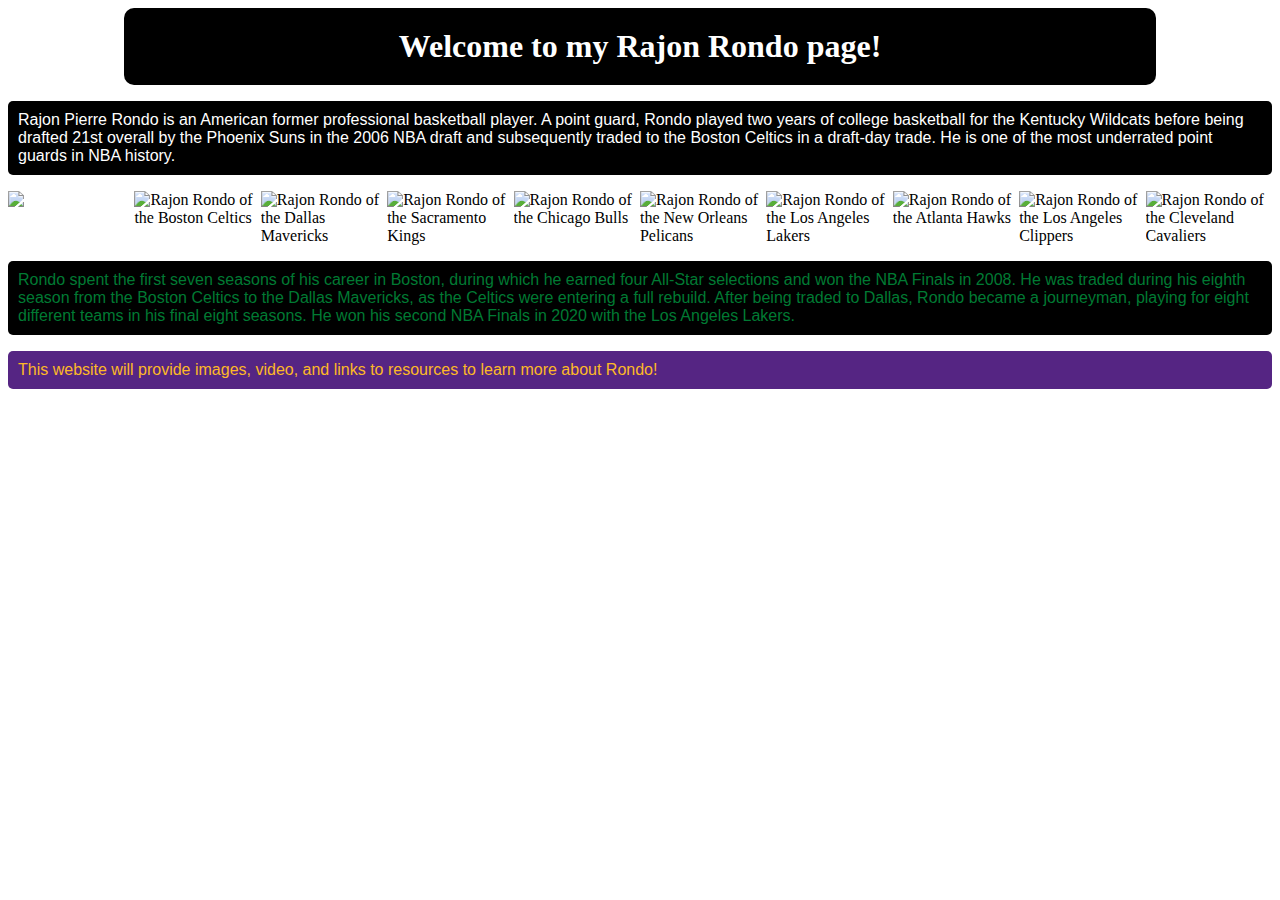
==== index.html @ 72978cea "Add files via upload" ====
<!doctype html>

<html lang="en">

<head>
  <meta charset="utf-8">
  <title>Welcome to my Rajon Rondo page!</title>
  <meta name="description" content="This is the description that search engines will display. Aim for 145-155 characters.">
  <meta name="author" content="Insert the content author or owner name here">

  <!-- Link to your JS file -->
  <script src="scripts/script.js"></script>

  <!-- Link to your CSS file -->
  <link rel="stylesheet" href="style.css">

</head>


<body>
  <h1>Welcome to my Rajon Rondo page!</h1>

  <p>Rajon Pierre Rondo is an American former professional basketball player. A point guard, Rondo played two years of college basketball for the Kentucky Wildcats before being drafted 21st overall by the Phoenix Suns in the 2006 NBA draft and subsequently traded to the Boston Celtics in a draft-day trade. He is one of the most underrated point guards in NBA history.</p>

<div class="row">
  <div class="column">
    <img src="Rondo Kentucky.jpg" style="width:100%">
  </div>
  <div class="column">
    <img src="https://media.gettyimages.com/id/1340337163/photo/boston-celtics-guard-rajon-rondo-gestures-to-his-team-in-the-second-quarter-of-game-4-of-an.jpg?s=612x612&w=0&k=20&c=xIHIewmz2YV2sMSJCoBHvlonUVsmbweLeUE8l8v32Fo=" alt="Rajon Rondo of the Boston Celtics" style="width:100%">
  </div>
  <div class="column">
    <img src="https://media.gettyimages.com/id/462380648/photo/dallas-tx-rajon-rondo-of-the-dallas-mavericks-handles-the-ball-against-the-memphis-grizzlies.jpg?s=612x612&w=0&k=20&c=pV-2zQGdVBcfaZZuT_GCvmeHrEm1IhJO2JNcIqhwmL8=" alt="Rajon Rondo of the Dallas Mavericks" style="width:100%">
  </div>
  <div class="column">
    <img src="https://media.gettyimages.com/id/515727796/photo/sacramento-ca-rajon-rondo-of-the-sacramento-kings-handles-the-ball-against-the-cleveland.jpg?s=612x612&w=0&k=20&c=PYD86lyq5rxorRyTAZR4dleUFnWxM1FXFrHf2Hvjg3Y=" alt="Rajon Rondo of the Sacramento Kings" style="width:100%">
  </div>
  <div class="column">
    <img src="https://media.gettyimages.com/id/664435058/photo/new-orleans-la-rajon-rondo-of-the-chicago-bulls-drives-with-the-ball-during-the-first-half-of.jpg?s=612x612&w=0&k=20&c=omkXT_Ob9MEzYIhHLmAHWpgu5izjbVsx7Q4HBZAi-4I=" alt="Rajon Rondo of the Chicago Bulls" style="width:100%">
  </div>
  <div class="column">
    <img src="https://media.gettyimages.com/id/899937944/photo/new-orleans-la-rajon-rondo-of-the-new-orleans-pelicans-handles-the-ball-against-the-new-york.jpg?s=612x612&w=0&k=20&c=OXvWrFYAVEsd1IPqtGZ5wB9V5vx5acThnYxJTjHe7-w=" alt="Rajon Rondo of the New Orleans Pelicans" style="width:100%">
  </div>
  <div class="column">
    <img src="https://media.gettyimages.com/id/1276540924/photo/lake-buena-vista-florida-rajon-rondo-of-the-los-angeles-lakers-dribbles-the-ball-during-the.jpg?s=612x612&w=0&k=20&c=brQ7YldgVyfWljNmqiygHiOyBWvk_2AjZJrxqqHNGko=" alt="Rajon Rondo of the Los Angeles Lakers" style="width:100%">
  </div>
  <div class="column">
    <img src="https://media.gettyimages.com/id/1230365362/photo/brooklyn-ny-rajon-rondo-of-the-atlanta-hawks-dribbles-the-ball-on-december-30-2020-at.jpg?s=612x612&w=0&k=20&c=e1SPY0ZFC6DWsbQUvKXql6xKhp9UFyYcWGuYjTxY1ME=" alt="Rajon Rondo of the Atlanta Hawks" style="width:100%">
  </div>
  <div class="column">
    <img src="https://media.gettyimages.com/id/1311680594/photo/los-angeles-california-rajon-rondo-of-the-la-clippers-handles-the-ball-during-the-game.jpg?s=612x612&w=0&k=20&c=Oex1Ud4PA_E6gEe8ahpaoVM0kgyNAeqtuCYanBg1Clg=" alt="Rajon Rondo of the Los Angeles Clippers" style="width:100%">
  </div>
  <div class="column">
    <img src="https://media.gettyimages.com/id/1391664065/photo/new-york-new-york-rajon-rondo-of-the-cleveland-cavaliers-dribbles-during-the-second-half-of.jpg?s=612x612&w=0&k=20&c=NoagdsvyV7u_VFrNJrntfRa0LKmOIdxBhMRjia8WeBU=" alt="Rajon Rondo of the Cleveland Cavaliers" style="width:100%">
  </div>
</div>

  <p id="Para2"> Rondo spent the first seven seasons of his career in Boston, during which he earned four All-Star selections and won the NBA Finals in 2008. He was traded during his eighth season from the Boston Celtics to the Dallas Mavericks, as the Celtics were entering a full rebuild. After being traded to Dallas, Rondo became a journeyman, playing for eight different teams in his final eight seasons. He won his second NBA Finals in 2020 with the Los Angeles Lakers. </p>

  <p id=Para3> This website will provide images, video, and links to resources to learn more about Rondo! </p>

</body>

</html>
---- style.css ----
body {
  background-color:#ffffff;
  color:#000000;
}

p {color:#ffffff;
  background-color: #000000;
  font-family: "Open Sans", sans-serif;
  font-weight: 400;
  font-style: normal;
  padding: 10px;
  border-radius: 5px;
  justify-content: center;
}

h1 {color:#ffffff;
  font-family: Georgia, serif;
  font-optical-sizing: auto;
  font-weight: 700;
  font-style: normal;
  background-color: #000000;
  width: 80%;
  max-width: 100%;
  margin: auto;
  padding: 20px 10px;
  text-align: center;
  border-radius: 10px;
}

.column {
  float: left;
  width: calc(100% / 10);%;
}

.row::after {
  content: "";
  clear: both;
  display: table;
}

img {
  width: 200px;
  height: auto;
}

.center {
  display: block;
  margin-left: auto;
  margin-right: auto;
  max-width: 200px;
}

#Para2 {
  color:#007A33;
  background-color: #000000;
  font-family: "Open Sans", sans-serif;
  font-weight: 400;
  font-style: normal;
  padding: 10px;
  border-radius: 5px;
  justify-content: center;
}

#Para3 {
  color: #FDB927;
  background-color: #552583;
  font-family: "Open Sans", sans-serif;
  font-weight: 400;
  font-style: normal;
  padding: 10px;
  border-radius: 5px;
  justify-content: center;
}
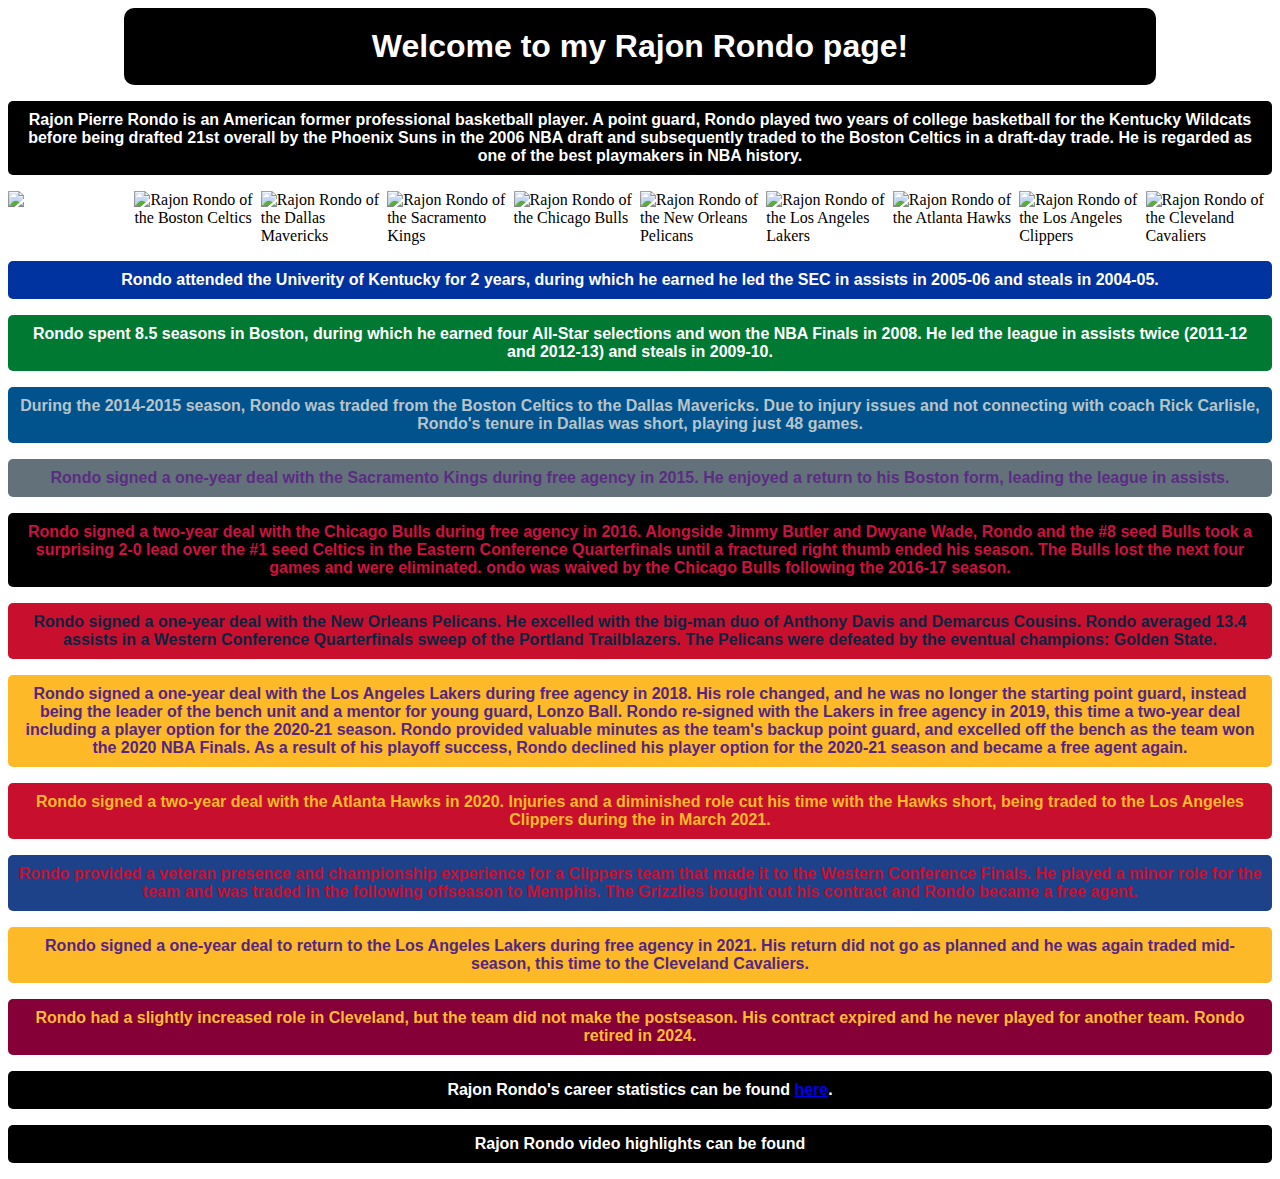
==== commit bbdb52fa: "Add files via upload" ====
--- a/index.html
+++ b/index.html
@@ -20,11 +20,11 @@
 <body>
   <h1>Welcome to my Rajon Rondo page!</h1>
 
-  <p>Rajon Pierre Rondo is an American former professional basketball player. A point guard, Rondo played two years of college basketball for the Kentucky Wildcats before being drafted 21st overall by the Phoenix Suns in the 2006 NBA draft and subsequently traded to the Boston Celtics in a draft-day trade. He is one of the most underrated point guards in NBA history.</p>
+  <p>Rajon Pierre Rondo is an American former professional basketball player. A point guard, Rondo played two years of college basketball for the Kentucky Wildcats before being drafted 21st overall by the Phoenix Suns in the 2006 NBA draft and subsequently traded to the Boston Celtics in a draft-day trade. He is regarded as one of the best playmakers in NBA history.</p>
 
 <div class="row">
   <div class="column">
-    <img src="Rondo Kentucky.jpg" style="width:100%">
+    <img src="https://media.gettyimages.com/id/57117023/photo/lexington-ky-rajon-rondo-of-the-kentucky-wildcats-dribbles-the-ball-against-the-florida-gators.jpg?s=612x612&w=0&k=20&c=YH-smQB9lk9CjZgjd5SLjVc1Updvj69SYMKAUhR3c3I=" style="width:100%">
   </div>
   <div class="column">
     <img src="https://media.gettyimages.com/id/1340337163/photo/boston-celtics-guard-rajon-rondo-gestures-to-his-team-in-the-second-quarter-of-game-4-of-an.jpg?s=612x612&w=0&k=20&c=xIHIewmz2YV2sMSJCoBHvlonUVsmbweLeUE8l8v32Fo=" alt="Rajon Rondo of the Boston Celtics" style="width:100%">
@@ -55,9 +55,34 @@
   </div>
 </div>
 
-  <p id="Para2"> Rondo spent the first seven seasons of his career in Boston, during which he earned four All-Star selections and won the NBA Finals in 2008. He was traded during his eighth season from the Boston Celtics to the Dallas Mavericks, as the Celtics were entering a full rebuild. After being traded to Dallas, Rondo became a journeyman, playing for eight different teams in his final eight seasons. He won his second NBA Finals in 2020 with the Los Angeles Lakers. </p>
+  <p id="Para2"> Rondo attended the Univerity of Kentucky for 2 years, during which he earned he led the SEC in assists in 2005-06 and steals in 2004-05. </p>
 
-  <p id=Para3> This website will provide images, video, and links to resources to learn more about Rondo! </p>
+  <p id="Para3"> Rondo spent 8.5 seasons in Boston, during which he earned four All-Star selections and won the NBA Finals in 2008. He led the league in assists twice (2011-12 and 2012-13) and steals in 2009-10. </p>
+
+  <p id=Para4> During the 2014-2015 season, Rondo was traded from the Boston Celtics to the Dallas Mavericks. Due to injury issues and not connecting with coach Rick Carlisle, Rondo's tenure in Dallas was short, playing just 48 games. </p>
+
+  <p id=Para5> Rondo signed a one-year deal with the Sacramento Kings during free agency in 2015. He enjoyed a return to his Boston form, leading the league in assists. </p>
+
+  <p id=Para6> Rondo signed a two-year deal with the Chicago Bulls during free agency in 2016. Alongside Jimmy Butler and Dwyane Wade, Rondo and the #8 seed Bulls took a surprising 2-0 lead over the #1 seed Celtics in the Eastern Conference Quarterfinals until a fractured right thumb ended his season. The Bulls lost the next four games and were eliminated. ondo was waived by the Chicago Bulls following the 2016-17 season. </p>
+
+  <p id=Para7> Rondo signed a one-year deal with the New Orleans Pelicans. He excelled with the big-man duo of Anthony Davis and Demarcus Cousins. Rondo averaged 13.4 assists in a Western Conference Quarterfinals sweep of the Portland Trailblazers. The Pelicans were defeated by the eventual champions: Golden State. </p>
+
+  <p id=Para8> Rondo signed a one-year deal with the Los Angeles Lakers during free agency in 2018. His role changed, and he was no longer the starting point guard, instead being the leader of the bench unit and a mentor for young guard, Lonzo Ball. Rondo re-signed with the Lakers in free agency in 2019, this time a two-year deal including a player option for the 2020-21 season. Rondo provided valuable minutes as the team's backup point guard, and excelled off the bench as the team won the 2020 NBA Finals. As a result of his playoff success, Rondo declined his player option for the 2020-21 season and became a free agent again. </p>
+
+  <p id=Para9> Rondo signed a two-year deal with the Atlanta Hawks in 2020. Injuries and a diminished role cut his time with the Hawks short, being traded to the Los Angeles Clippers during the in March 2021. </p>
+
+  <p id=Para10> Rondo provided a veteran presence and championship experience for a Clippers team that made it to the Western Conference Finals. He played a minor role for the team and was traded in the following offseason to Memphis. The Grizzlies bought out his contract and Rondo became a free agent. </p>
+
+  <p id=Para11> Rondo signed a one-year deal to return to the Los Angeles Lakers during free agency in 2021. His return did not go as planned and he was again traded mid-season, this time to the Cleveland Cavaliers. </p>
+
+  <p id=Para12> Rondo had a slightly increased role in Cleveland, but the team did not make the postseason. His contract expired and he never played for another team. Rondo retired in 2024.
+
+  <p> Rajon Rondo's career statistics can be found <a href="https://www.basketball-reference.com/players/r/rondora01.html">here</a>.
+  </p>
+
+  <p> Rajon Rondo video highlights can be found <a href=""></a>
+    
+  </p>
 
 </body>
 
--- a/style.css
+++ b/style.css
@@ -5,18 +5,18 @@
 
 p {color:#ffffff;
   background-color: #000000;
-  font-family: "Open Sans", sans-serif;
-  font-weight: 400;
+  font-family: "Nunito Sans", sans-serif;
+  font-weight: 600;
   font-style: normal;
   padding: 10px;
   border-radius: 5px;
-  justify-content: center;
+  text-align: center;
 }
 
 h1 {color:#ffffff;
-  font-family: Georgia, serif;
+  font-family: Nunito Sans, sans-serif;
   font-optical-sizing: auto;
-  font-weight: 700;
+  font-weight: 900;
   font-style: normal;
   background-color: #000000;
   width: 80%;
@@ -51,24 +51,123 @@
 }
 
 #Para2 {
-  color:#007A33;
-  background-color: #000000;
-  font-family: "Open Sans", sans-serif;
-  font-weight: 400;
+  color:#ffffff;
+  background-color: #0033A0;
+  font-family: "Nunito Sans", sans-serif;
+  font-weight: 600;
   font-style: normal;
   padding: 10px;
   border-radius: 5px;
-  justify-content: center;
+  text-align: center;
 }
 
 #Para3 {
-  color: #FDB927;
-  background-color: #552583;
-  font-family: "Open Sans", sans-serif;
-  font-weight: 400;
+  color:#ffffff;
+  background-color: #007A33;
+  font-family: "Nunito Sans", sans-serif;
+  font-weight: 600;
   font-style: normal;
   padding: 10px;
   border-radius: 5px;
-  justify-content: center;
+  text-align: center;
 }
 
+#Para4 {
+  color: #B8C4CA;
+  background-color: #00538C;
+  font-family: "Nunito Sans", sans-serif;
+  font-weight: 600;
+  font-style: normal;
+  padding: 10px;
+  border-radius: 5px;
+  text-align: center;
+}
+
+#Para5 {
+  color:#5A2D81;
+  background-color: #63727A;
+  font-family: "Nunito Sans", sans-serif;
+  font-weight: 600;
+  font-style: normal;
+  padding: 10px;
+  border-radius: 5px;
+  text-align: center;
+}
+
+#Para6 {
+  color:#CE1141;
+  background-color: #000000;
+  font-family: "Nunito Sans", sans-serif;
+  font-weight: 600;
+  font-style: normal;
+  padding: 10px;
+  border-radius: 5px;
+  text-align: center;
+}
+
+#Para7 {
+  color:#0C2340;
+  background-color: #C8102E;
+  font-family: "Nunito Sans", sans-serif;
+  font-weight: 600;
+  font-style: normal;
+  padding: 10px;
+  border-radius: 5px;
+  text-align: center;
+}
+
+#Para8 {
+  color:#552583;
+  background-color: #FDB927;
+  font-family: "Nunito Sans", sans-serif;
+  font-weight: 600;
+  font-style: normal;
+  padding: 10px;
+  border-radius: 5px;
+  text-align: center;
+}
+
+#Para9 {
+  color:#FDB927;
+  background-color: #C8102E;
+  font-family: "Nunito Sans", sans-serif;
+  font-weight: 600;
+  font-style: normal;
+  padding: 10px;
+  border-radius: 5px;
+  text-align: center;
+}
+
+#Para10 {
+  color:#C8102E;
+  background-color: #1D428A;
+  font-family: "Nunito Sans", sans-serif;
+  font-weight: 600;
+  font-style: normal;
+  padding: 10px;
+  border-radius: 5px;
+  text-align: center;
+}
+
+#Para11 {
+  color:#552583;
+  background-color: #FDB927;
+  font-family: "Nunito Sans", sans-serif;
+  font-weight: 600;
+  font-style: normal;
+  padding: 10px;
+  border-radius: 5px;
+  text-align: center;
+}
+
+#Para12 {
+  color:#FDBB30;
+  background-color: #860038;
+  font-family: "Nunito Sans", sans-serif;
+  font-weight: 600;
+  font-style: normal;
+  padding: 10px;
+  border-radius: 5px;
+  text-align: center;
+}
+
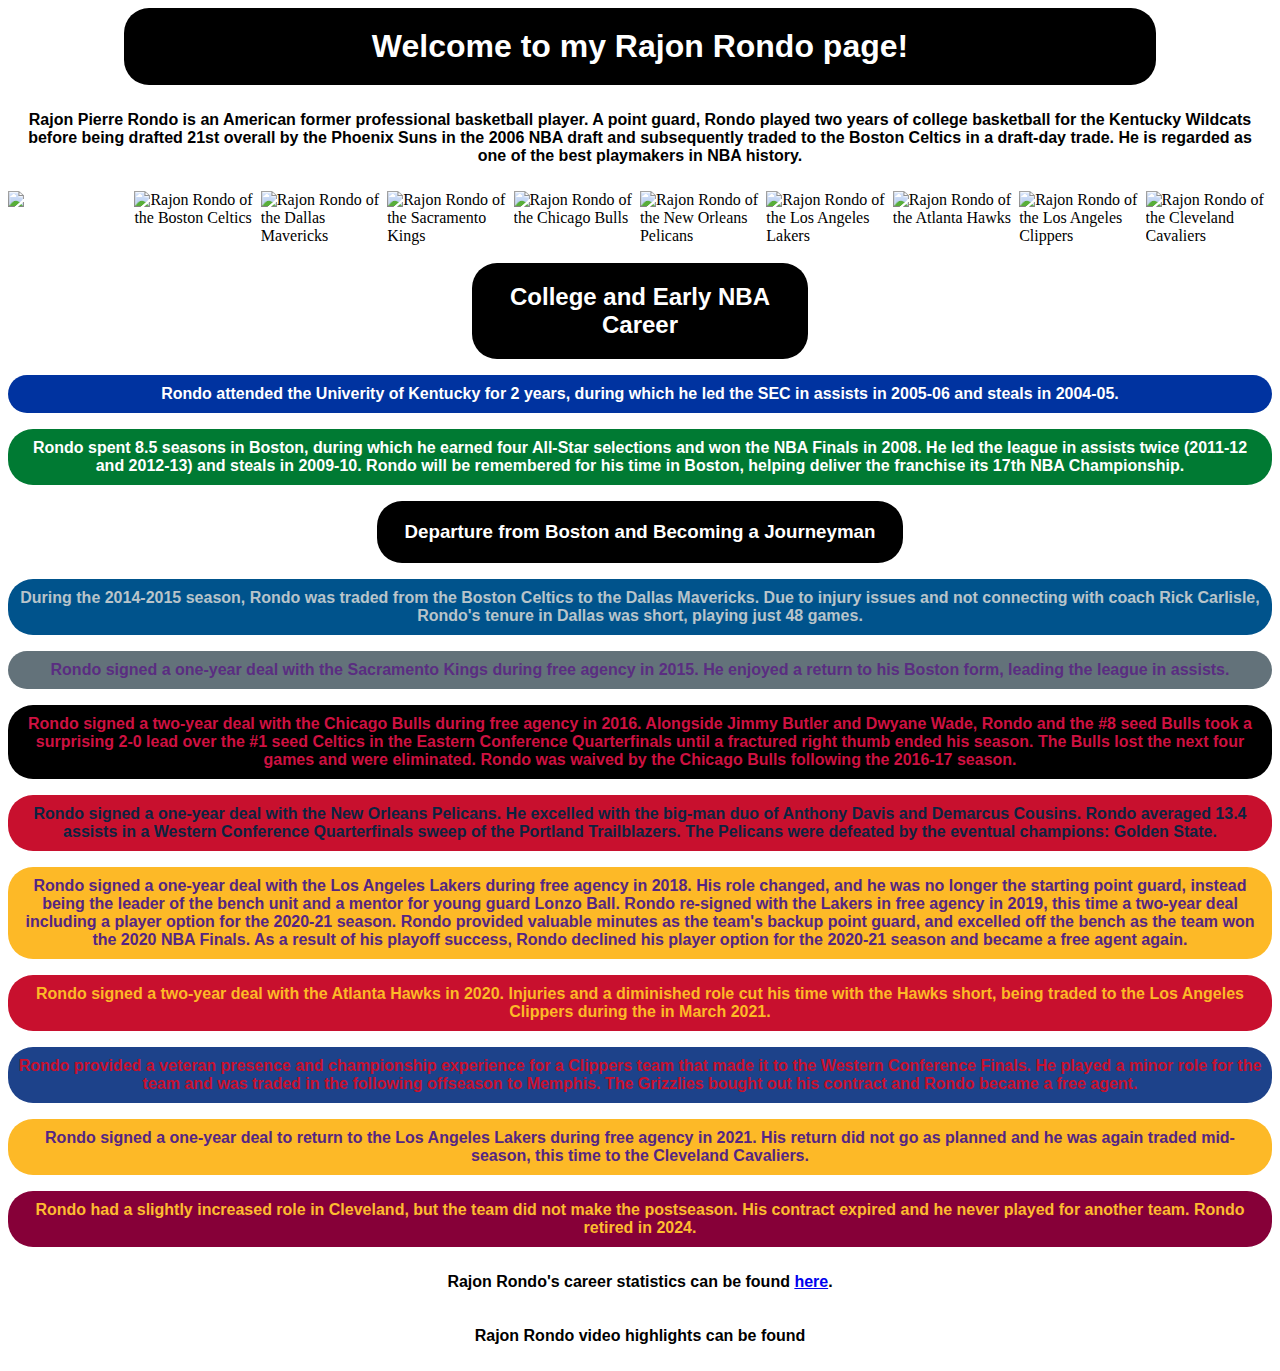
==== commit e64cf8b0: "Add files via upload" ====
--- a/index.html
+++ b/index.html
@@ -55,19 +55,25 @@
   </div>
 </div>
 
-  <p id="Para2"> Rondo attended the Univerity of Kentucky for 2 years, during which he earned he led the SEC in assists in 2005-06 and steals in 2004-05. </p>
+<br>
 
-  <p id="Para3"> Rondo spent 8.5 seasons in Boston, during which he earned four All-Star selections and won the NBA Finals in 2008. He led the league in assists twice (2011-12 and 2012-13) and steals in 2009-10. </p>
+  <h2>College and Early NBA Career</h2>
+
+  <p id="Para2"> Rondo attended the Univerity of Kentucky for 2 years, during which he led the SEC in assists in 2005-06 and steals in 2004-05. </p>
+
+  <p id="Para3"> Rondo spent 8.5 seasons in Boston, during which he earned four All-Star selections and won the NBA Finals in 2008. He led the league in assists twice (2011-12 and 2012-13) and steals in 2009-10. Rondo will be remembered for his time in Boston, helping deliver the franchise its 17th NBA Championship.  </p>
+
+  <h3>Departure from Boston and Becoming a Journeyman</h3>
 
   <p id=Para4> During the 2014-2015 season, Rondo was traded from the Boston Celtics to the Dallas Mavericks. Due to injury issues and not connecting with coach Rick Carlisle, Rondo's tenure in Dallas was short, playing just 48 games. </p>
 
   <p id=Para5> Rondo signed a one-year deal with the Sacramento Kings during free agency in 2015. He enjoyed a return to his Boston form, leading the league in assists. </p>
 
-  <p id=Para6> Rondo signed a two-year deal with the Chicago Bulls during free agency in 2016. Alongside Jimmy Butler and Dwyane Wade, Rondo and the #8 seed Bulls took a surprising 2-0 lead over the #1 seed Celtics in the Eastern Conference Quarterfinals until a fractured right thumb ended his season. The Bulls lost the next four games and were eliminated. ondo was waived by the Chicago Bulls following the 2016-17 season. </p>
+  <p id=Para6> Rondo signed a two-year deal with the Chicago Bulls during free agency in 2016. Alongside Jimmy Butler and Dwyane Wade, Rondo and the #8 seed Bulls took a surprising 2-0 lead over the #1 seed Celtics in the Eastern Conference Quarterfinals until a fractured right thumb ended his season. The Bulls lost the next four games and were eliminated. Rondo was waived by the Chicago Bulls following the 2016-17 season. </p>
 
   <p id=Para7> Rondo signed a one-year deal with the New Orleans Pelicans. He excelled with the big-man duo of Anthony Davis and Demarcus Cousins. Rondo averaged 13.4 assists in a Western Conference Quarterfinals sweep of the Portland Trailblazers. The Pelicans were defeated by the eventual champions: Golden State. </p>
 
-  <p id=Para8> Rondo signed a one-year deal with the Los Angeles Lakers during free agency in 2018. His role changed, and he was no longer the starting point guard, instead being the leader of the bench unit and a mentor for young guard, Lonzo Ball. Rondo re-signed with the Lakers in free agency in 2019, this time a two-year deal including a player option for the 2020-21 season. Rondo provided valuable minutes as the team's backup point guard, and excelled off the bench as the team won the 2020 NBA Finals. As a result of his playoff success, Rondo declined his player option for the 2020-21 season and became a free agent again. </p>
+  <p id=Para8> Rondo signed a one-year deal with the Los Angeles Lakers during free agency in 2018. His role changed, and he was no longer the starting point guard, instead being the leader of the bench unit and a mentor for young guard Lonzo Ball. Rondo re-signed with the Lakers in free agency in 2019, this time a two-year deal including a player option for the 2020-21 season. Rondo provided valuable minutes as the team's backup point guard, and excelled off the bench as the team won the 2020 NBA Finals. As a result of his playoff success, Rondo declined his player option for the 2020-21 season and became a free agent again. </p>
 
   <p id=Para9> Rondo signed a two-year deal with the Atlanta Hawks in 2020. Injuries and a diminished role cut his time with the Hawks short, being traded to the Los Angeles Clippers during the in March 2021. </p>
 
@@ -75,9 +81,9 @@
 
   <p id=Para11> Rondo signed a one-year deal to return to the Los Angeles Lakers during free agency in 2021. His return did not go as planned and he was again traded mid-season, this time to the Cleveland Cavaliers. </p>
 
-  <p id=Para12> Rondo had a slightly increased role in Cleveland, but the team did not make the postseason. His contract expired and he never played for another team. Rondo retired in 2024.
+  <p id=Para12> Rondo had a slightly increased role in Cleveland, but the team did not make the postseason. His contract expired and he never played for another team. Rondo retired in 2024. </p>
 
-  <p> Rajon Rondo's career statistics can be found <a href="https://www.basketball-reference.com/players/r/rondora01.html">here</a>.
+  <p> Rajon Rondo's career statistics can be found <a href="https://www.basketball-reference.com/players/r/rondora01.html"> here</a>.
   </p>
 
   <p> Rajon Rondo video highlights can be found <a href=""></a>
--- a/style.css
+++ b/style.css
@@ -3,8 +3,8 @@
   color:#000000;
 }
 
-p {color:#ffffff;
-  background-color: #000000;
+p {color:#000000;
+  background-color: #ffffff;
   font-family: "Nunito Sans", sans-serif;
   font-weight: 600;
   font-style: normal;
@@ -24,7 +24,35 @@
   margin: auto;
   padding: 20px 10px;
   text-align: center;
-  border-radius: 10px;
+  border-radius: 25px;
+}
+
+h2 {color:#ffffff;
+  font-family: Nunito Sans, sans-serif;
+  font-optical-sizing: auto;
+  font-weight: 900;
+  font-style: normal;
+  background-color: #000000;
+  width: 25%;
+  max-width: 100%;
+  margin: auto;
+  padding: 20px 10px;
+  text-align: center;
+  border-radius: 25px;
+}
+
+h3 {color:#ffffff;
+  font-family: Nunito Sans, sans-serif;
+  font-optical-sizing: auto;
+  font-weight: 900;
+  font-style: normal;
+  background-color: #000000;
+  width: 40%;
+  max-width: 100%;
+  margin: auto;
+  padding: 20px 10px;
+  text-align: center;
+  border-radius: 25px;
 }
 
 .column {
@@ -57,7 +85,7 @@
   font-weight: 600;
   font-style: normal;
   padding: 10px;
-  border-radius: 5px;
+  border-radius: 25px;
   text-align: center;
 }
 
@@ -68,7 +96,7 @@
   font-weight: 600;
   font-style: normal;
   padding: 10px;
-  border-radius: 5px;
+  border-radius: 25px;
   text-align: center;
 }
 
@@ -79,7 +107,7 @@
   font-weight: 600;
   font-style: normal;
   padding: 10px;
-  border-radius: 5px;
+  border-radius: 25px;
   text-align: center;
 }
 
@@ -90,7 +118,7 @@
   font-weight: 600;
   font-style: normal;
   padding: 10px;
-  border-radius: 5px;
+  border-radius: 25px;
   text-align: center;
 }
 
@@ -101,7 +129,7 @@
   font-weight: 600;
   font-style: normal;
   padding: 10px;
-  border-radius: 5px;
+  border-radius: 25px;
   text-align: center;
 }
 
@@ -112,7 +140,7 @@
   font-weight: 600;
   font-style: normal;
   padding: 10px;
-  border-radius: 5px;
+  border-radius: 25px;
   text-align: center;
 }
 
@@ -123,7 +151,7 @@
   font-weight: 600;
   font-style: normal;
   padding: 10px;
-  border-radius: 5px;
+  border-radius: 25px;
   text-align: center;
 }
 
@@ -134,7 +162,7 @@
   font-weight: 600;
   font-style: normal;
   padding: 10px;
-  border-radius: 5px;
+  border-radius: 25px;
   text-align: center;
 }
 
@@ -145,7 +173,7 @@
   font-weight: 600;
   font-style: normal;
   padding: 10px;
-  border-radius: 5px;
+  border-radius: 25px;
   text-align: center;
 }
 
@@ -156,7 +184,7 @@
   font-weight: 600;
   font-style: normal;
   padding: 10px;
-  border-radius: 5px;
+  border-radius: 25px;
   text-align: center;
 }
 
@@ -167,7 +195,15 @@
   font-weight: 600;
   font-style: normal;
   padding: 10px;
-  border-radius: 5px;
-  text-align: center;
-}
-
+  border-radius: 25px;
+  text-align: center;
+}
+
+.video-container {
+width: 100%;
+text-align: center;
+}
+
+.video-container iframe {
+  display: inline-block;
+}
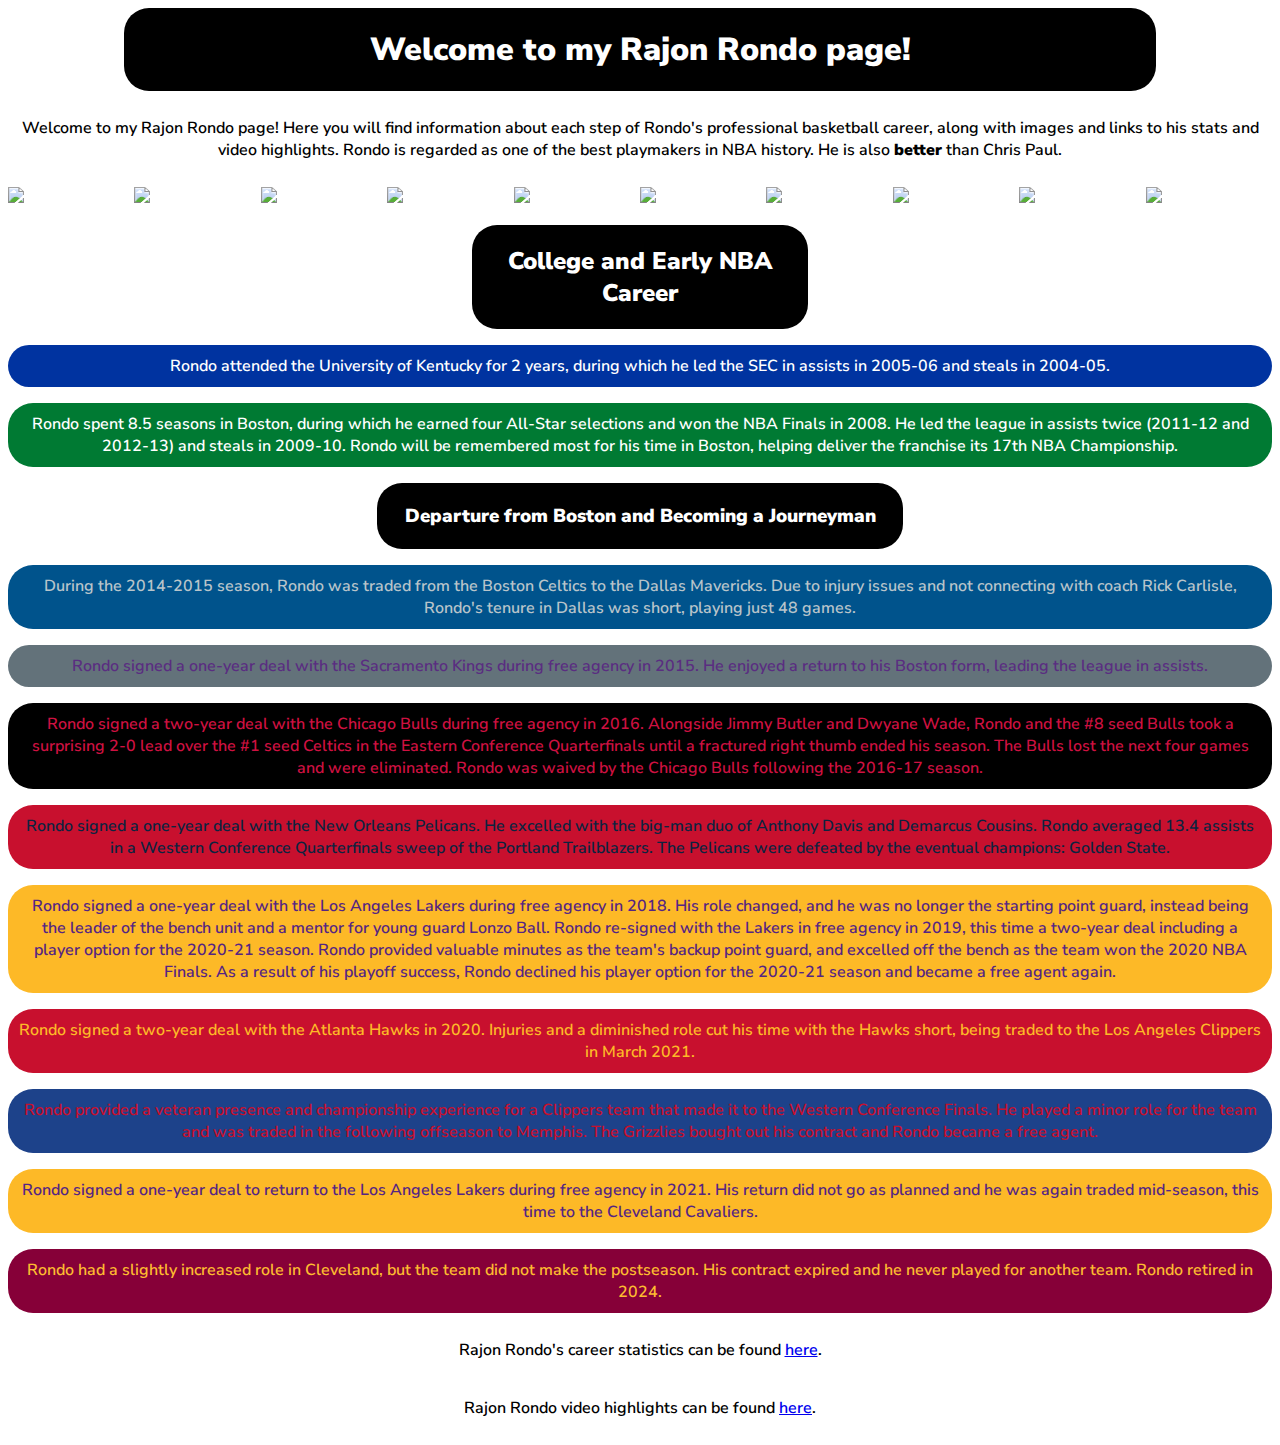
==== commit 4bd99d84: "Add files via upload" ====
--- a/index.html
+++ b/index.html
@@ -14,44 +14,48 @@
   <!-- Link to your CSS file -->
   <link rel="stylesheet" href="style.css">
 
+  <link rel="preconnect" href="https://fonts.googleapis.com">
+  <link rel="preconnect" href="https://fonts.gstatic.com" crossorigin>
+  <link href="https://fonts.googleapis.com/css2?family=Nunito+Sans:ital,opsz,wght@0,6..12,200..1000;1,6..12,200..1000&family=Space+Mono:ital,wght@0,400;0,700;1,400;1,700&display=swap" rel="stylesheet">
+
 </head>
 
 
 <body>
   <h1>Welcome to my Rajon Rondo page!</h1>
 
-  <p>Rajon Pierre Rondo is an American former professional basketball player. A point guard, Rondo played two years of college basketball for the Kentucky Wildcats before being drafted 21st overall by the Phoenix Suns in the 2006 NBA draft and subsequently traded to the Boston Celtics in a draft-day trade. He is regarded as one of the best playmakers in NBA history.</p>
+  <p>Welcome to my Rajon Rondo page! Here you will find information about each step of Rondo's professional basketball career, along with images and links to his stats and video highlights. Rondo is regarded as one of the best playmakers in NBA history. He is also <strong>better</strong> than Chris Paul. </p>
 
 <div class="row">
   <div class="column">
-    <img src="https://media.gettyimages.com/id/57117023/photo/lexington-ky-rajon-rondo-of-the-kentucky-wildcats-dribbles-the-ball-against-the-florida-gators.jpg?s=612x612&w=0&k=20&c=YH-smQB9lk9CjZgjd5SLjVc1Updvj69SYMKAUhR3c3I=" style="width:100%">
+    <img src="images/Rondo_Kentucky.jpg" style="width:100%">
   </div>
   <div class="column">
-    <img src="https://media.gettyimages.com/id/1340337163/photo/boston-celtics-guard-rajon-rondo-gestures-to-his-team-in-the-second-quarter-of-game-4-of-an.jpg?s=612x612&w=0&k=20&c=xIHIewmz2YV2sMSJCoBHvlonUVsmbweLeUE8l8v32Fo=" alt="Rajon Rondo of the Boston Celtics" style="width:100%">
+    <img src="images/Rondo_Celtics.jpg" style="width:100%">
   </div>
   <div class="column">
-    <img src="https://media.gettyimages.com/id/462380648/photo/dallas-tx-rajon-rondo-of-the-dallas-mavericks-handles-the-ball-against-the-memphis-grizzlies.jpg?s=612x612&w=0&k=20&c=pV-2zQGdVBcfaZZuT_GCvmeHrEm1IhJO2JNcIqhwmL8=" alt="Rajon Rondo of the Dallas Mavericks" style="width:100%">
+    <img src="images/Rondo_Mavericks.jpg" style="width:100%">
   </div>
   <div class="column">
-    <img src="https://media.gettyimages.com/id/515727796/photo/sacramento-ca-rajon-rondo-of-the-sacramento-kings-handles-the-ball-against-the-cleveland.jpg?s=612x612&w=0&k=20&c=PYD86lyq5rxorRyTAZR4dleUFnWxM1FXFrHf2Hvjg3Y=" alt="Rajon Rondo of the Sacramento Kings" style="width:100%">
+    <img src="images/Rondo_Kings.jpg" style="width:100%">
   </div>
   <div class="column">
-    <img src="https://media.gettyimages.com/id/664435058/photo/new-orleans-la-rajon-rondo-of-the-chicago-bulls-drives-with-the-ball-during-the-first-half-of.jpg?s=612x612&w=0&k=20&c=omkXT_Ob9MEzYIhHLmAHWpgu5izjbVsx7Q4HBZAi-4I=" alt="Rajon Rondo of the Chicago Bulls" style="width:100%">
+    <img src="images/Rondo_Bulls.jpg" style="width:100%">
   </div>
   <div class="column">
-    <img src="https://media.gettyimages.com/id/899937944/photo/new-orleans-la-rajon-rondo-of-the-new-orleans-pelicans-handles-the-ball-against-the-new-york.jpg?s=612x612&w=0&k=20&c=OXvWrFYAVEsd1IPqtGZ5wB9V5vx5acThnYxJTjHe7-w=" alt="Rajon Rondo of the New Orleans Pelicans" style="width:100%">
+    <img src="images/Rondo_Pelicans.jpg" style="width:100%">
   </div>
   <div class="column">
-    <img src="https://media.gettyimages.com/id/1276540924/photo/lake-buena-vista-florida-rajon-rondo-of-the-los-angeles-lakers-dribbles-the-ball-during-the.jpg?s=612x612&w=0&k=20&c=brQ7YldgVyfWljNmqiygHiOyBWvk_2AjZJrxqqHNGko=" alt="Rajon Rondo of the Los Angeles Lakers" style="width:100%">
+    <img src="images/Rondo_Lakers.jpg" style="width:100%">
   </div>
   <div class="column">
-    <img src="https://media.gettyimages.com/id/1230365362/photo/brooklyn-ny-rajon-rondo-of-the-atlanta-hawks-dribbles-the-ball-on-december-30-2020-at.jpg?s=612x612&w=0&k=20&c=e1SPY0ZFC6DWsbQUvKXql6xKhp9UFyYcWGuYjTxY1ME=" alt="Rajon Rondo of the Atlanta Hawks" style="width:100%">
+    <img src="images/Rondo_Hawks.jpg" style="width:100%">
   </div>
   <div class="column">
-    <img src="https://media.gettyimages.com/id/1311680594/photo/los-angeles-california-rajon-rondo-of-the-la-clippers-handles-the-ball-during-the-game.jpg?s=612x612&w=0&k=20&c=Oex1Ud4PA_E6gEe8ahpaoVM0kgyNAeqtuCYanBg1Clg=" alt="Rajon Rondo of the Los Angeles Clippers" style="width:100%">
+    <img src="images/Rondo_Clippers.jpg" style="width:100%">
   </div>
   <div class="column">
-    <img src="https://media.gettyimages.com/id/1391664065/photo/new-york-new-york-rajon-rondo-of-the-cleveland-cavaliers-dribbles-during-the-second-half-of.jpg?s=612x612&w=0&k=20&c=NoagdsvyV7u_VFrNJrntfRa0LKmOIdxBhMRjia8WeBU=" alt="Rajon Rondo of the Cleveland Cavaliers" style="width:100%">
+    <img src="images/Rondo_Cavaliers.jpg" style="width:100%">
   </div>
 </div>
 
@@ -59,34 +63,34 @@
 
   <h2>College and Early NBA Career</h2>
 
-  <p id="Para2"> Rondo attended the Univerity of Kentucky for 2 years, during which he led the SEC in assists in 2005-06 and steals in 2004-05. </p>
+  <p id="Para2"> Rondo attended the University of Kentucky for 2 years, during which he led the SEC in assists in 2005-06 and steals in 2004-05. </p>
 
-  <p id="Para3"> Rondo spent 8.5 seasons in Boston, during which he earned four All-Star selections and won the NBA Finals in 2008. He led the league in assists twice (2011-12 and 2012-13) and steals in 2009-10. Rondo will be remembered for his time in Boston, helping deliver the franchise its 17th NBA Championship.  </p>
+  <p id="Para3"> Rondo spent 8.5 seasons in Boston, during which he earned four All-Star selections and won the NBA Finals in 2008. He led the league in assists twice (2011-12 and 2012-13) and steals in 2009-10. Rondo will be remembered most for his time in Boston, helping deliver the franchise its 17th NBA Championship.  </p>
 
   <h3>Departure from Boston and Becoming a Journeyman</h3>
 
-  <p id=Para4> During the 2014-2015 season, Rondo was traded from the Boston Celtics to the Dallas Mavericks. Due to injury issues and not connecting with coach Rick Carlisle, Rondo's tenure in Dallas was short, playing just 48 games. </p>
+  <p id="Para4"> During the 2014-2015 season, Rondo was traded from the Boston Celtics to the Dallas Mavericks. Due to injury issues and not connecting with coach Rick Carlisle, Rondo's tenure in Dallas was short, playing just 48 games. </p>
 
-  <p id=Para5> Rondo signed a one-year deal with the Sacramento Kings during free agency in 2015. He enjoyed a return to his Boston form, leading the league in assists. </p>
+  <p id="Para5"> Rondo signed a one-year deal with the Sacramento Kings during free agency in 2015. He enjoyed a return to his Boston form, leading the league in assists. </p>
 
-  <p id=Para6> Rondo signed a two-year deal with the Chicago Bulls during free agency in 2016. Alongside Jimmy Butler and Dwyane Wade, Rondo and the #8 seed Bulls took a surprising 2-0 lead over the #1 seed Celtics in the Eastern Conference Quarterfinals until a fractured right thumb ended his season. The Bulls lost the next four games and were eliminated. Rondo was waived by the Chicago Bulls following the 2016-17 season. </p>
+  <p id="Para6"> Rondo signed a two-year deal with the Chicago Bulls during free agency in 2016. Alongside Jimmy Butler and Dwyane Wade, Rondo and the #8 seed Bulls took a surprising 2-0 lead over the #1 seed Celtics in the Eastern Conference Quarterfinals until a fractured right thumb ended his season. The Bulls lost the next four games and were eliminated. Rondo was waived by the Chicago Bulls following the 2016-17 season. </p>
 
-  <p id=Para7> Rondo signed a one-year deal with the New Orleans Pelicans. He excelled with the big-man duo of Anthony Davis and Demarcus Cousins. Rondo averaged 13.4 assists in a Western Conference Quarterfinals sweep of the Portland Trailblazers. The Pelicans were defeated by the eventual champions: Golden State. </p>
+  <p id="Para7"> Rondo signed a one-year deal with the New Orleans Pelicans. He excelled with the big-man duo of Anthony Davis and Demarcus Cousins. Rondo averaged 13.4 assists in a Western Conference Quarterfinals sweep of the Portland Trailblazers. The Pelicans were defeated by the eventual champions: Golden State. </p>
 
-  <p id=Para8> Rondo signed a one-year deal with the Los Angeles Lakers during free agency in 2018. His role changed, and he was no longer the starting point guard, instead being the leader of the bench unit and a mentor for young guard Lonzo Ball. Rondo re-signed with the Lakers in free agency in 2019, this time a two-year deal including a player option for the 2020-21 season. Rondo provided valuable minutes as the team's backup point guard, and excelled off the bench as the team won the 2020 NBA Finals. As a result of his playoff success, Rondo declined his player option for the 2020-21 season and became a free agent again. </p>
+  <p id="Para8"> Rondo signed a one-year deal with the Los Angeles Lakers during free agency in 2018. His role changed, and he was no longer the starting point guard, instead being the leader of the bench unit and a mentor for young guard Lonzo Ball. Rondo re-signed with the Lakers in free agency in 2019, this time a two-year deal including a player option for the 2020-21 season. Rondo provided valuable minutes as the team's backup point guard, and excelled off the bench as the team won the 2020 NBA Finals. As a result of his playoff success, Rondo declined his player option for the 2020-21 season and became a free agent again. </p>
 
-  <p id=Para9> Rondo signed a two-year deal with the Atlanta Hawks in 2020. Injuries and a diminished role cut his time with the Hawks short, being traded to the Los Angeles Clippers during the in March 2021. </p>
+  <p id="Para9"> Rondo signed a two-year deal with the Atlanta Hawks in 2020. Injuries and a diminished role cut his time with the Hawks short, being traded to the Los Angeles Clippers in March 2021. </p>
 
-  <p id=Para10> Rondo provided a veteran presence and championship experience for a Clippers team that made it to the Western Conference Finals. He played a minor role for the team and was traded in the following offseason to Memphis. The Grizzlies bought out his contract and Rondo became a free agent. </p>
+  <p id="Para10"> Rondo provided a veteran presence and championship experience for a Clippers team that made it to the Western Conference Finals. He played a minor role for the team and was traded in the following offseason to Memphis. The Grizzlies bought out his contract and Rondo became a free agent. </p>
 
-  <p id=Para11> Rondo signed a one-year deal to return to the Los Angeles Lakers during free agency in 2021. His return did not go as planned and he was again traded mid-season, this time to the Cleveland Cavaliers. </p>
+  <p id="Para11"> Rondo signed a one-year deal to return to the Los Angeles Lakers during free agency in 2021. His return did not go as planned and he was again traded mid-season, this time to the Cleveland Cavaliers. </p>
 
-  <p id=Para12> Rondo had a slightly increased role in Cleveland, but the team did not make the postseason. His contract expired and he never played for another team. Rondo retired in 2024. </p>
+  <p id="Para12"> Rondo had a slightly increased role in Cleveland, but the team did not make the postseason. His contract expired and he never played for another team. Rondo retired in 2024. </p>
 
-  <p> Rajon Rondo's career statistics can be found <a href="https://www.basketball-reference.com/players/r/rondora01.html"> here</a>.
+  <p> Rajon Rondo's career statistics can be found <a href="https://www.basketball-reference.com/players/r/rondora01.html" target="_blank"> here</a>.
   </p>
 
-  <p> Rajon Rondo video highlights can be found <a href=""></a>
+  <p> Rajon Rondo video highlights can be found <a href="video.html" target="_blank"> here</a>.
     
   </p>
 
--- a/style.css
+++ b/style.css
@@ -57,7 +57,7 @@
 
 .column {
   float: left;
-  width: calc(100% / 10);%;
+  width: calc(100% / 10);
 }
 
 .row::after {
@@ -76,6 +76,8 @@
   margin-left: auto;
   margin-right: auto;
   max-width: 200px;
+  height: auto;
+  object-fit: cover;
 }
 
 #Para2 {
@@ -207,3 +209,35 @@
 .video-container iframe {
   display: inline-block;
 }
+
+p:hover {
+  transform: scale(1.02);
+  transition: 0.3s ease-in-out;
+  box-shadow: 0 4px 8px rgba(0, 0, 0, 0.2);
+}
+
+h1:hover {
+  transform: scale(1.05);
+  transition: 0.3s ease-in-out;
+  box-shadow: 0 4px 8px rgba(0, 0, 0, 0.2);
+}
+
+h2:hover {
+  transform: scale(1.05);
+  transition: 0.3s ease-in-out;
+  box-shadow: 0 4px 8px rgba(0, 0, 0, 0.2);
+}
+
+h3:hover {
+  transform: scale(1.05);
+  transition: 0.3s ease-in-out;
+  box-shadow: 0 4px 8px rgba(0, 0, 0, 0.2);
+}
+
+.container {
+  max-width: 800px;
+  margin: auto;
+  text-align: center;
+  padding: 20px;
+}
+
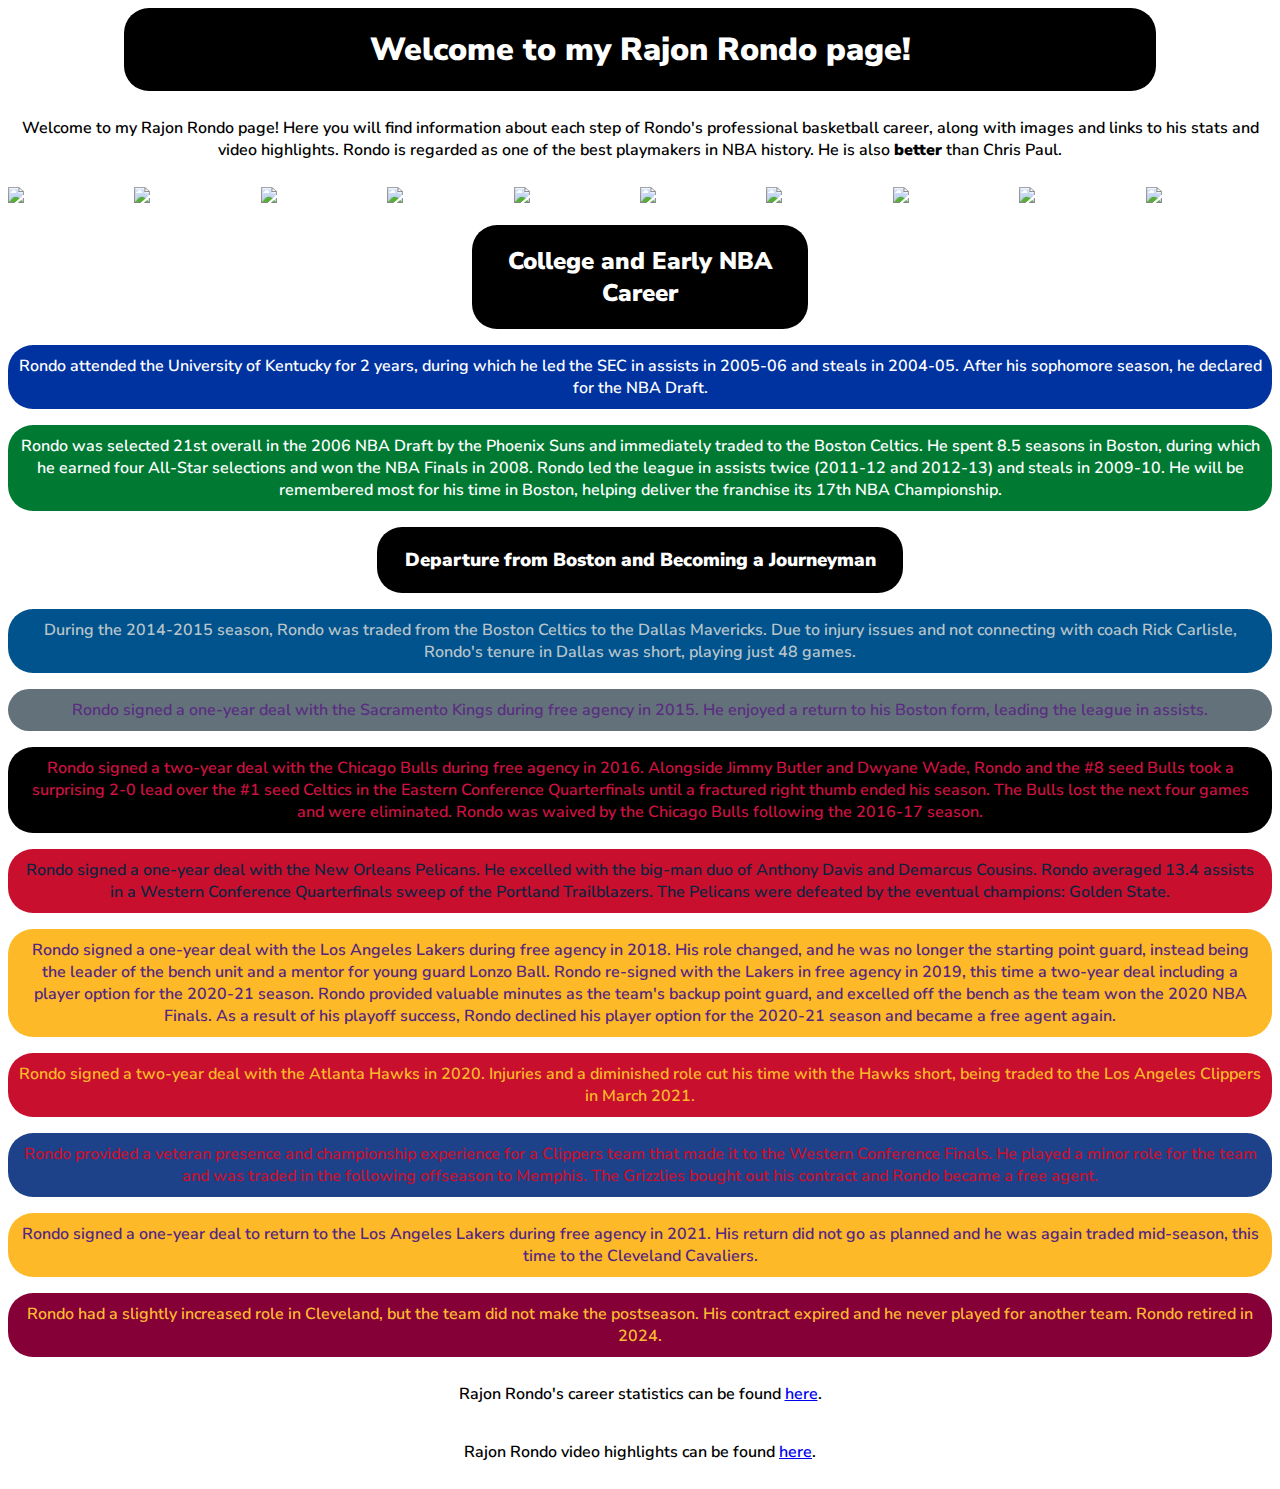
==== commit 4118a464: "Add files via upload" ====
--- a/index.html
+++ b/index.html
@@ -63,9 +63,9 @@
 
   <h2>College and Early NBA Career</h2>
 
-  <p id="Para2"> Rondo attended the University of Kentucky for 2 years, during which he led the SEC in assists in 2005-06 and steals in 2004-05. </p>
+  <p id="Para2"> Rondo attended the University of Kentucky for 2 years, during which he led the SEC in assists in 2005-06 and steals in 2004-05. After his sophomore season, he declared for the NBA Draft.</p>
 
-  <p id="Para3"> Rondo spent 8.5 seasons in Boston, during which he earned four All-Star selections and won the NBA Finals in 2008. He led the league in assists twice (2011-12 and 2012-13) and steals in 2009-10. Rondo will be remembered most for his time in Boston, helping deliver the franchise its 17th NBA Championship.  </p>
+  <p id="Para3"> Rondo was selected 21st overall in the 2006 NBA Draft by the Phoenix Suns and immediately traded to the Boston Celtics. He spent 8.5 seasons in Boston, during which he earned four All-Star selections and won the NBA Finals in 2008. Rondo led the league in assists twice (2011-12 and 2012-13) and steals in 2009-10. He will be remembered most for his time in Boston, helping deliver the franchise its 17th NBA Championship.  </p>
 
   <h3>Departure from Boston and Becoming a Journeyman</h3>
 
@@ -91,7 +91,6 @@
   </p>
 
   <p> Rajon Rondo video highlights can be found <a href="video.html" target="_blank"> here</a>.
-    
   </p>
 
 </body>
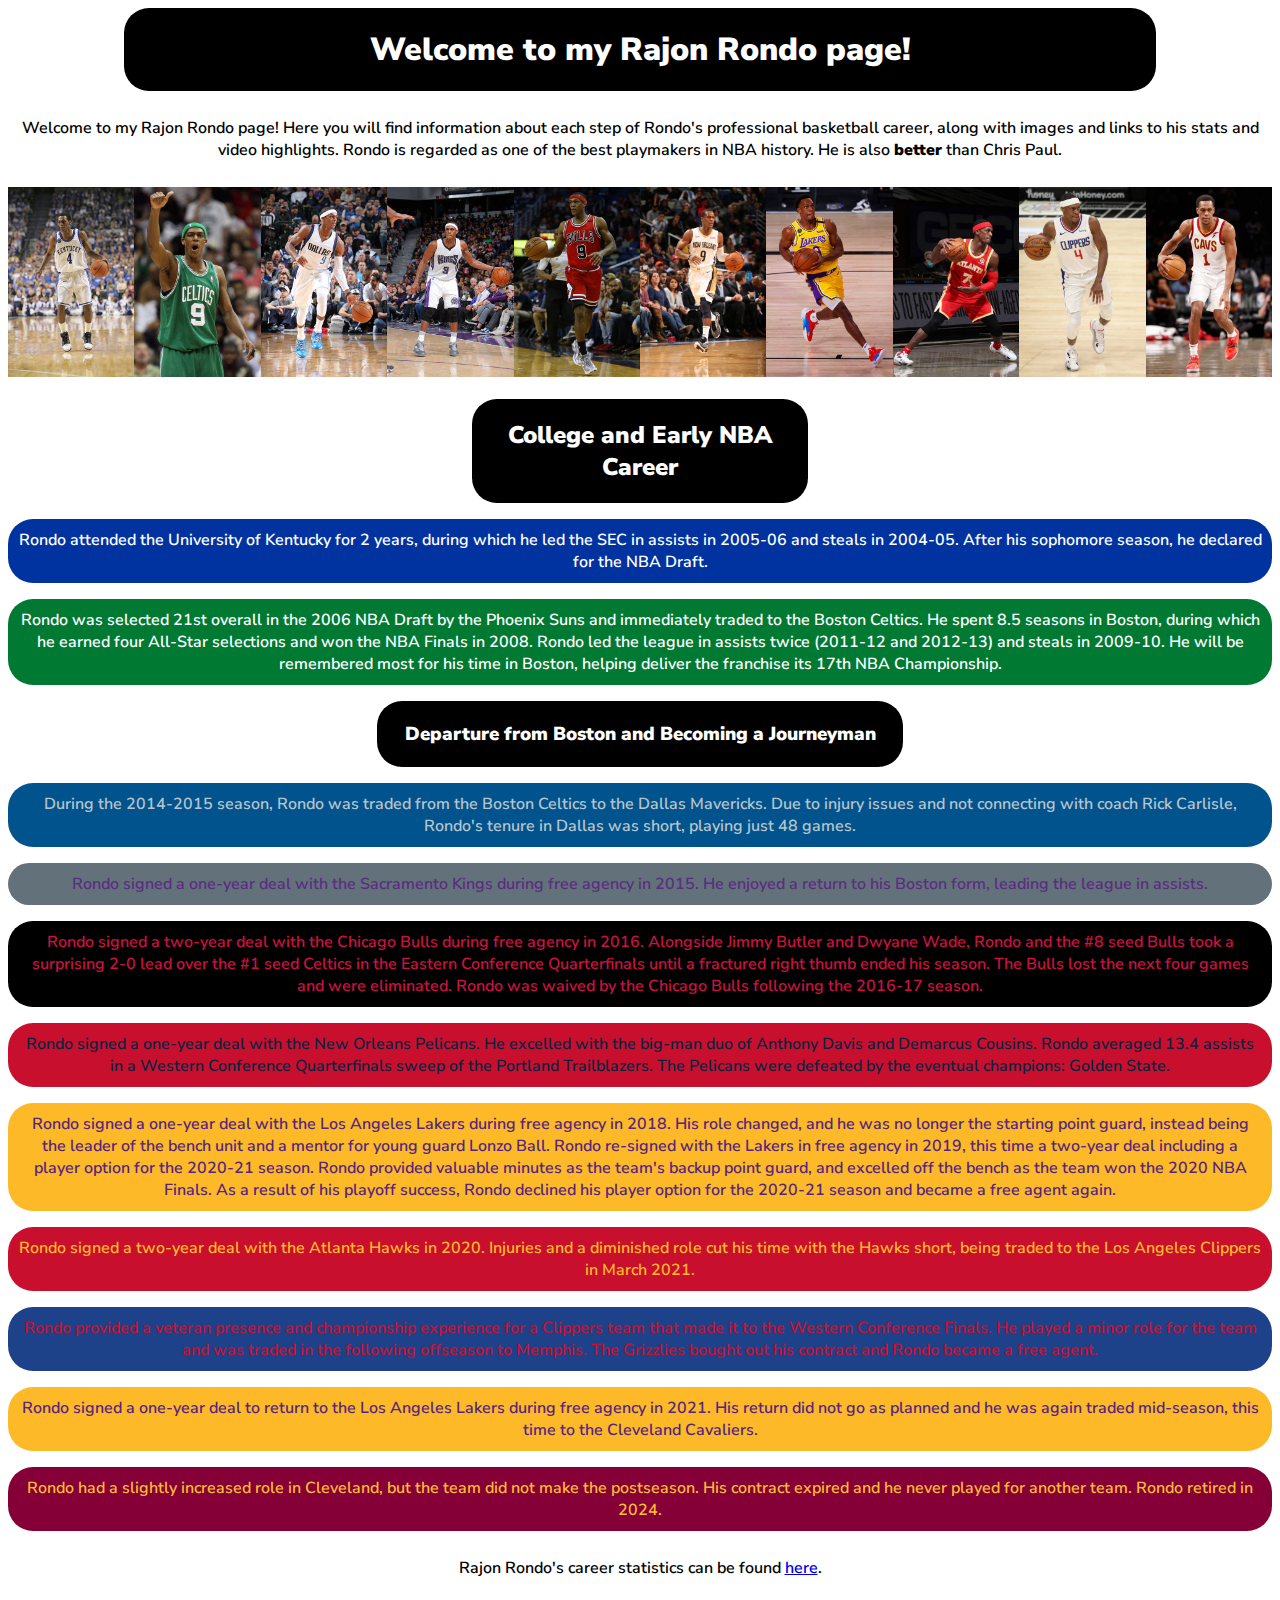
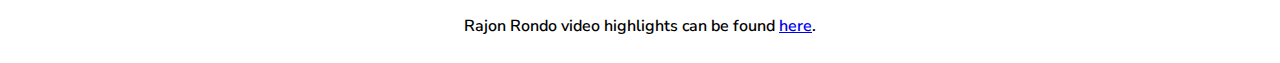
==== commit dccc1af2: "Add files via upload" ====
--- a/index.html
+++ b/index.html
@@ -90,7 +90,7 @@
   <p> Rajon Rondo's career statistics can be found <a href="https://www.basketball-reference.com/players/r/rondora01.html" target="_blank"> here</a>.
   </p>
 
-  <p> Rajon Rondo video highlights can be found <a href="video.html" target="_blank"> here</a>.
+  <p> Rajon Rondo video highlights can be found <a href="Video.html" target="_blank"> here</a>.
   </p>
 
 </body>
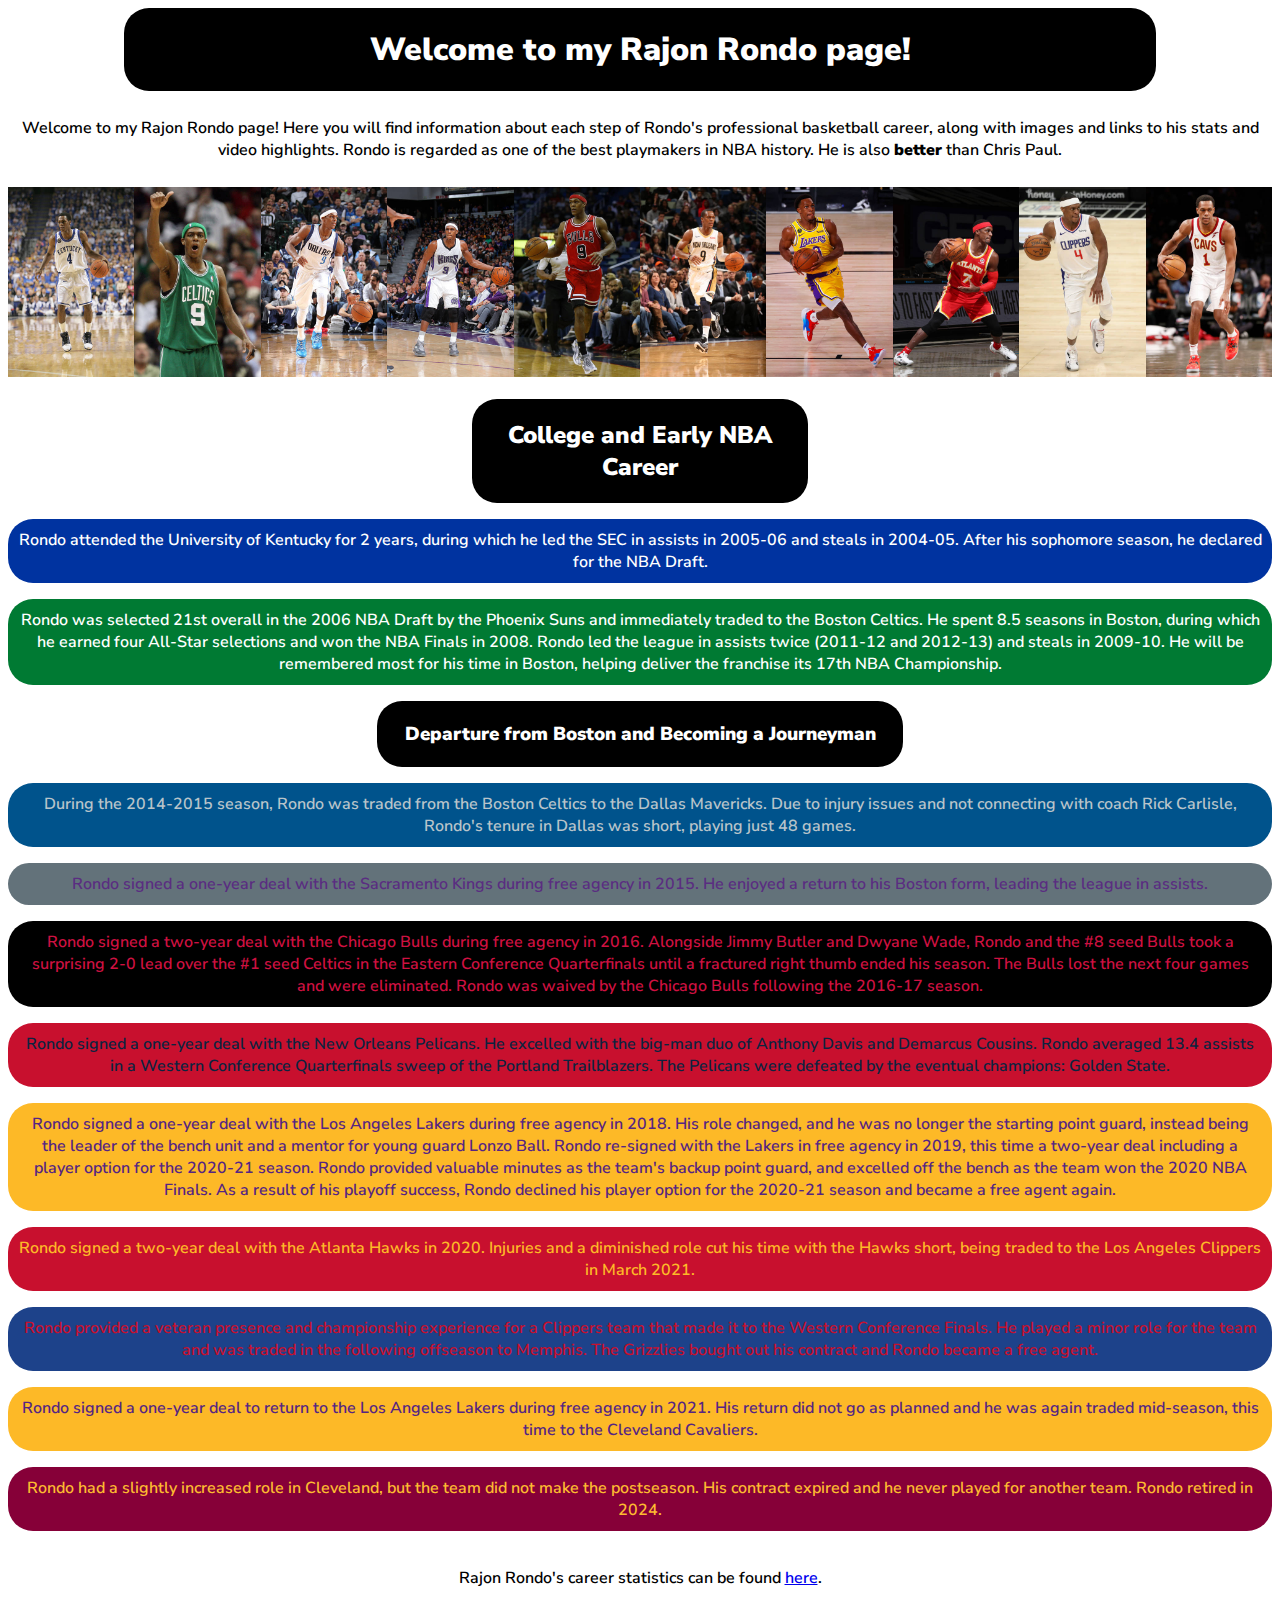
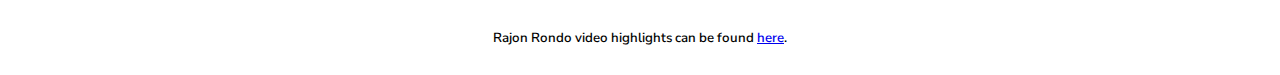
==== commit c19fc9ae: "Add files via upload" ====
--- a/index.html
+++ b/index.html
@@ -87,11 +87,11 @@
 
   <p id="Para12"> Rondo had a slightly increased role in Cleveland, but the team did not make the postseason. His contract expired and he never played for another team. Rondo retired in 2024. </p>
 
-  <p> Rajon Rondo's career statistics can be found <a href="https://www.basketball-reference.com/players/r/rondora01.html" target="_blank"> here</a>.
-  </p>
+  <h4> Rajon Rondo's career statistics can be found <a href="https://www.basketball-reference.com/players/r/rondora01.html" target="_blank"> here</a>.
+  </h4>
 
-  <p> Rajon Rondo video highlights can be found <a href="Video.html" target="_blank"> here</a>.
-  </p>
+  <h5> Rajon Rondo video highlights can be found <a href="Video.html" target="_blank"> here</a>.
+  </h5>
 
 </body>
 
--- a/style.css
+++ b/style.css
@@ -241,3 +241,84 @@
   padding: 20px;
 }
 
+h4 {color:#000000;
+  font-family: Nunito Sans, sans-serif;
+  font-optical-sizing: auto;
+  font-weight: 600;
+  font-style: normal;
+  background-color: #ffffff;
+  width: 30%;
+  max-width: 100%;
+  margin: auto;
+  padding: 20px 10px;
+  text-align: center;
+  border-radius: 25px;
+}
+
+h5 {color:#000000;
+  font-family: Nunito Sans, sans-serif;
+  font-optical-sizing: auto;
+  font-weight: 600;
+  font-style: normal;
+  background-color: #ffffff;
+  width: 25%;
+  max-width: 100%;
+  margin: auto;
+  padding: 20px 10px;
+  text-align: center;
+  border-radius: 25px;
+}
+
+h6 {color:#000000;
+  font-family: Nunito Sans, sans-serif;
+  font-optical-sizing: auto;
+  font-weight: 600;
+  font-style: normal;
+  background-color: #ffffff;
+  width: 50%;
+  max-width: 100%;
+  margin: auto;
+  padding: 20px 10px;
+  text-align: center;
+  border-radius: 25px;
+  font-size: 1rem;
+}
+
+.customexpand {color:#000000;
+  font-family: Nunito Sans, sans-serif;
+  font-optical-sizing: auto;
+  font-weight: 600;
+  font-style: normal;
+  background-color: #ffffff;
+  width: 50%;
+  max-width: 100%;
+  margin: auto;
+  padding: 20px 10px;
+  text-align: center;
+  border-radius: 25px;
+}
+
+h4:hover {
+  transform: scale(1.02);
+  transition: 0.3s ease-in-out;
+  box-shadow: 0 4px 8px rgba(0, 0, 0, 0.2);
+}
+
+h5:hover {
+  transform: scale(1.02);
+  transition: 0.3s ease-in-out;
+  box-shadow: 0 4px 8px rgba(0, 0, 0, 0.2);
+}
+
+h6:hover {
+  transform: scale(1.02);
+  transition: 0.3s ease-in-out;
+  box-shadow: 0 4px 8px rgba(0, 0, 0, 0.2);
+}
+
+h7:hover {
+  transform: scale(1.02);
+  transition: 0.3s ease-in-out;
+  box-shadow: 0 4px 8px rgba(0, 0, 0, 0.2);
+}
+
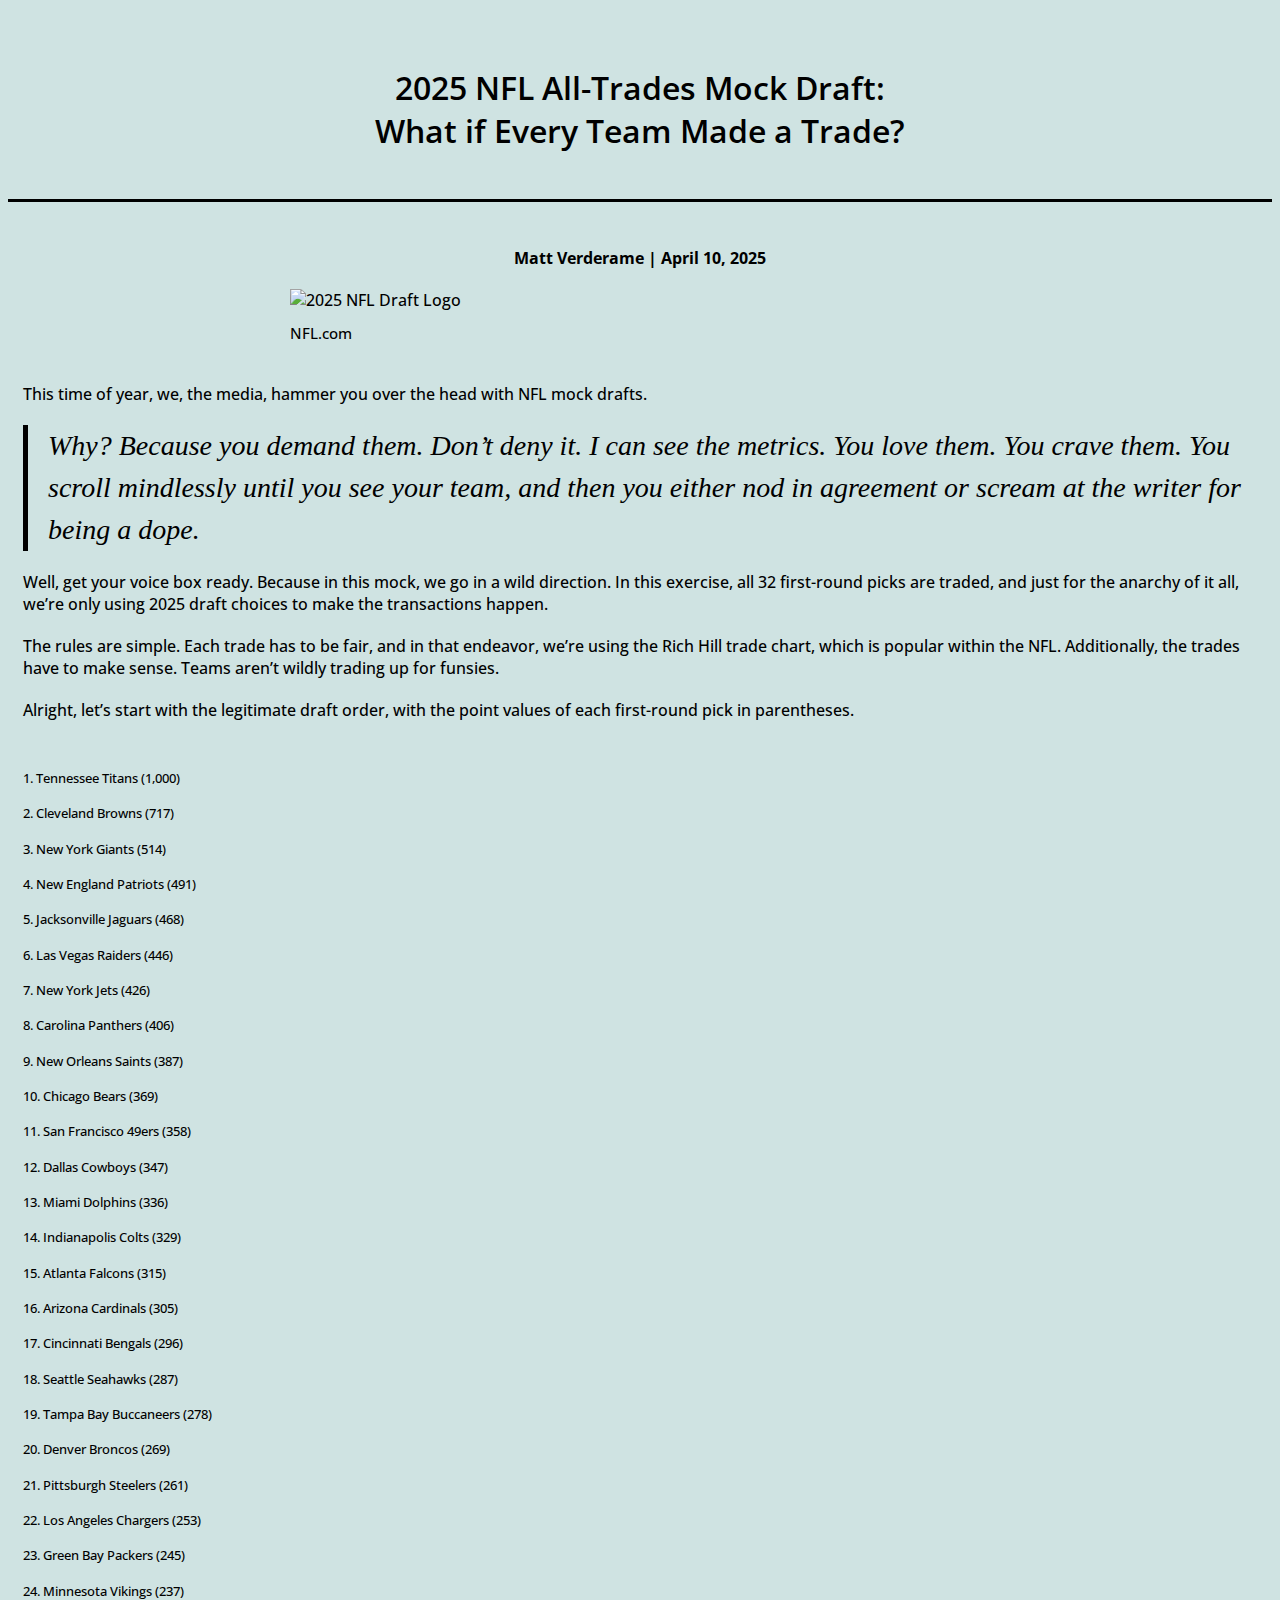
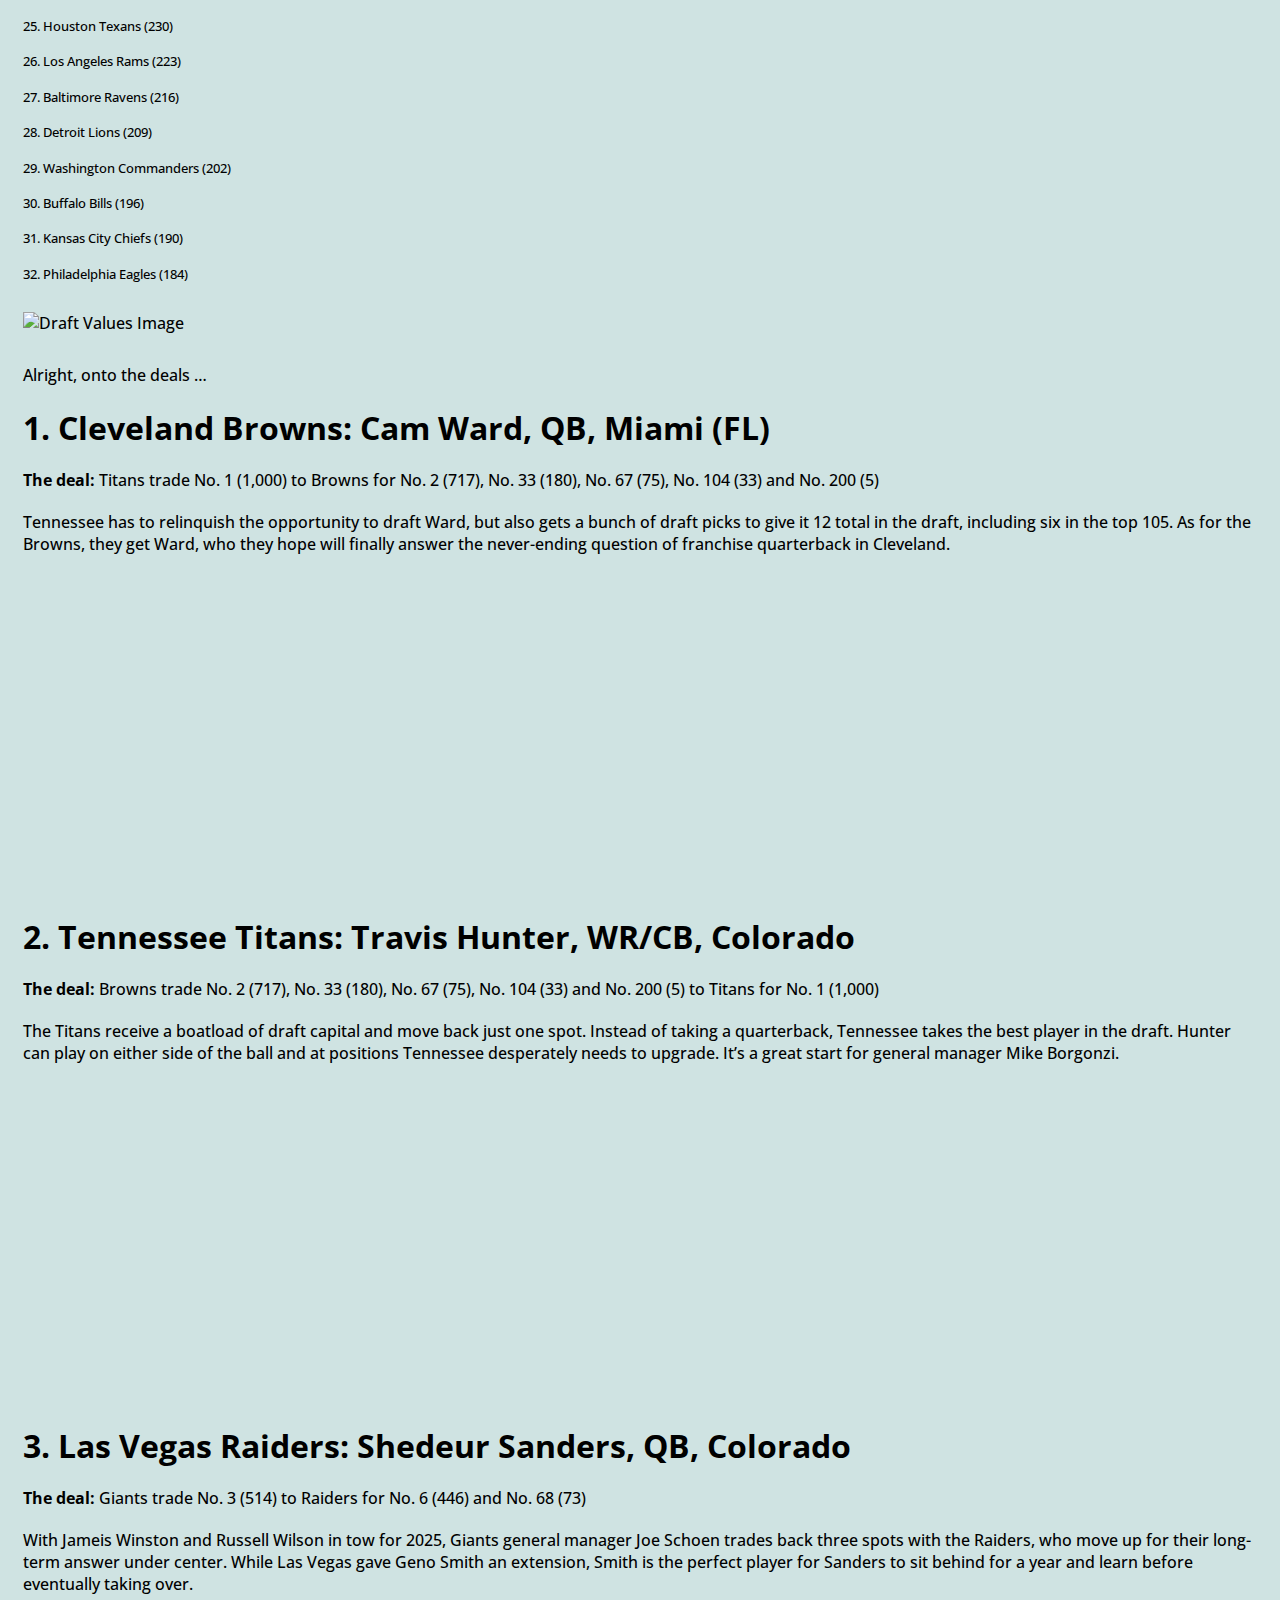
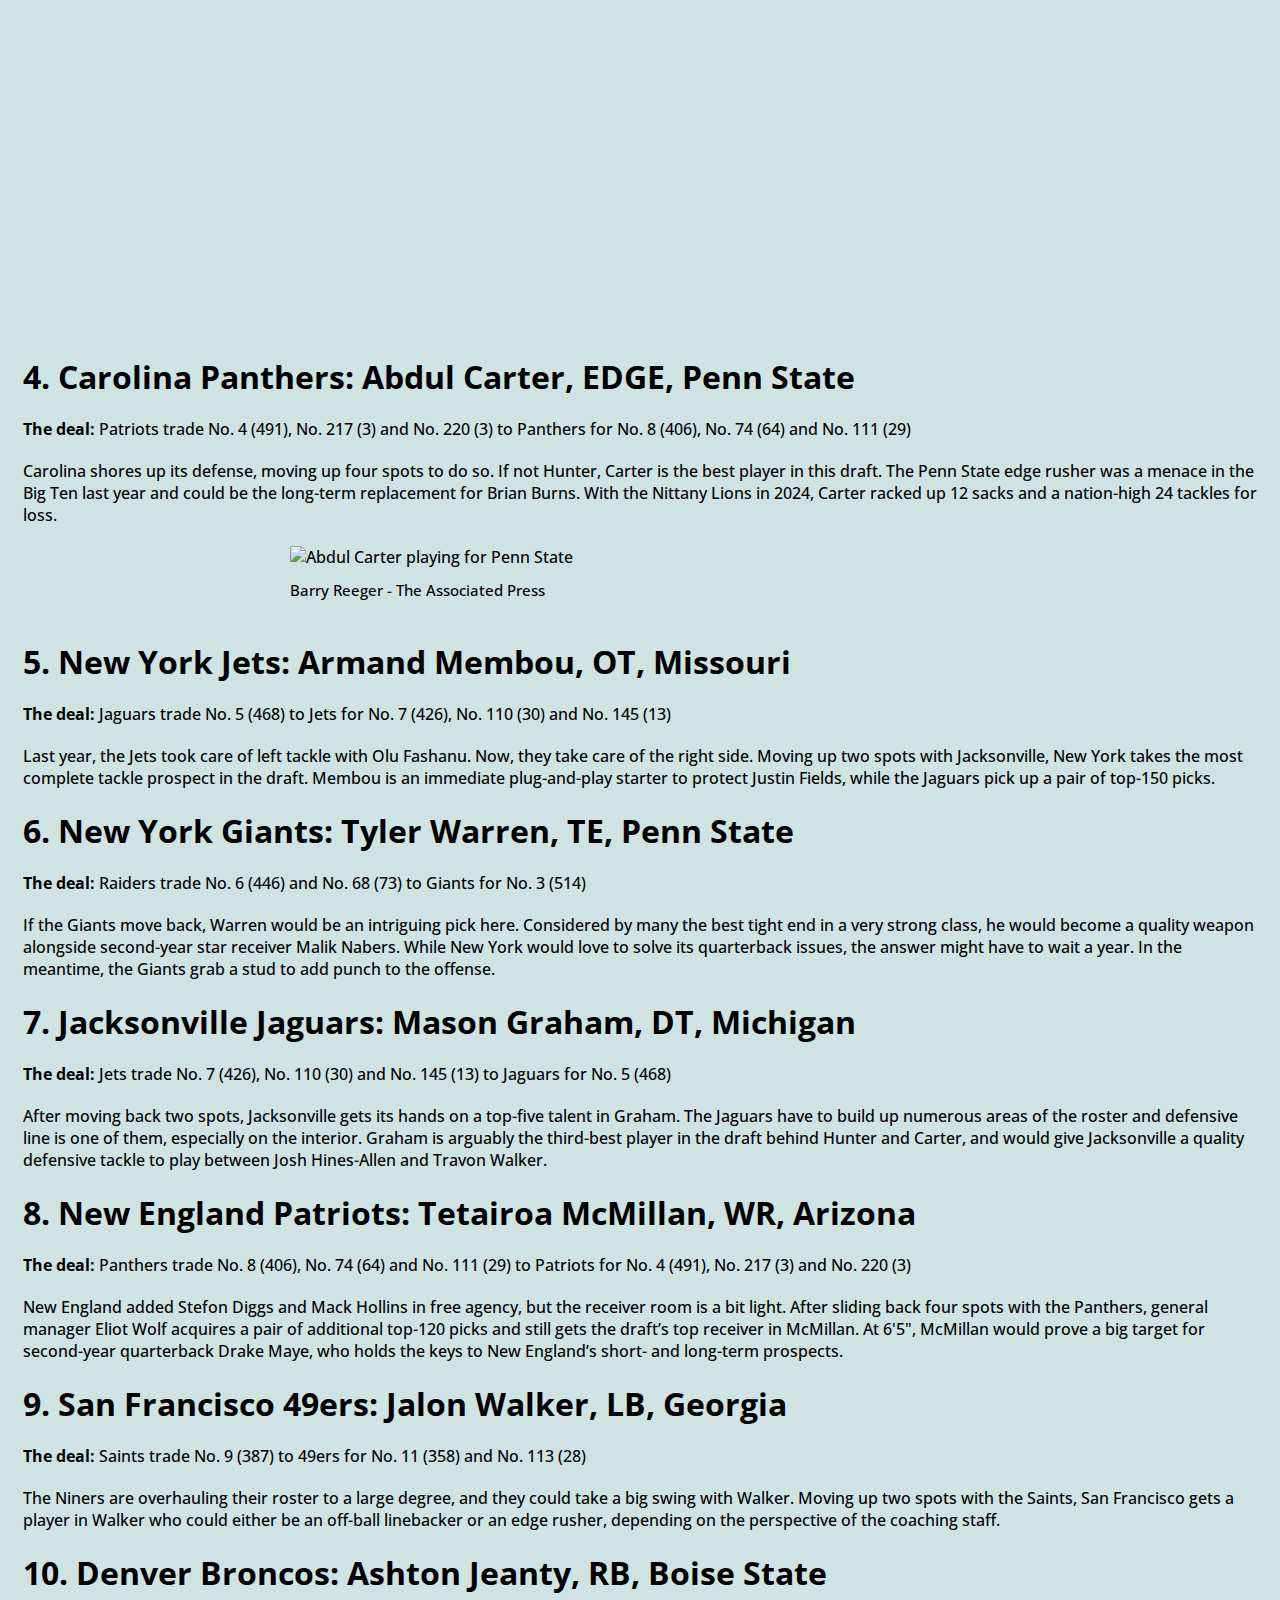
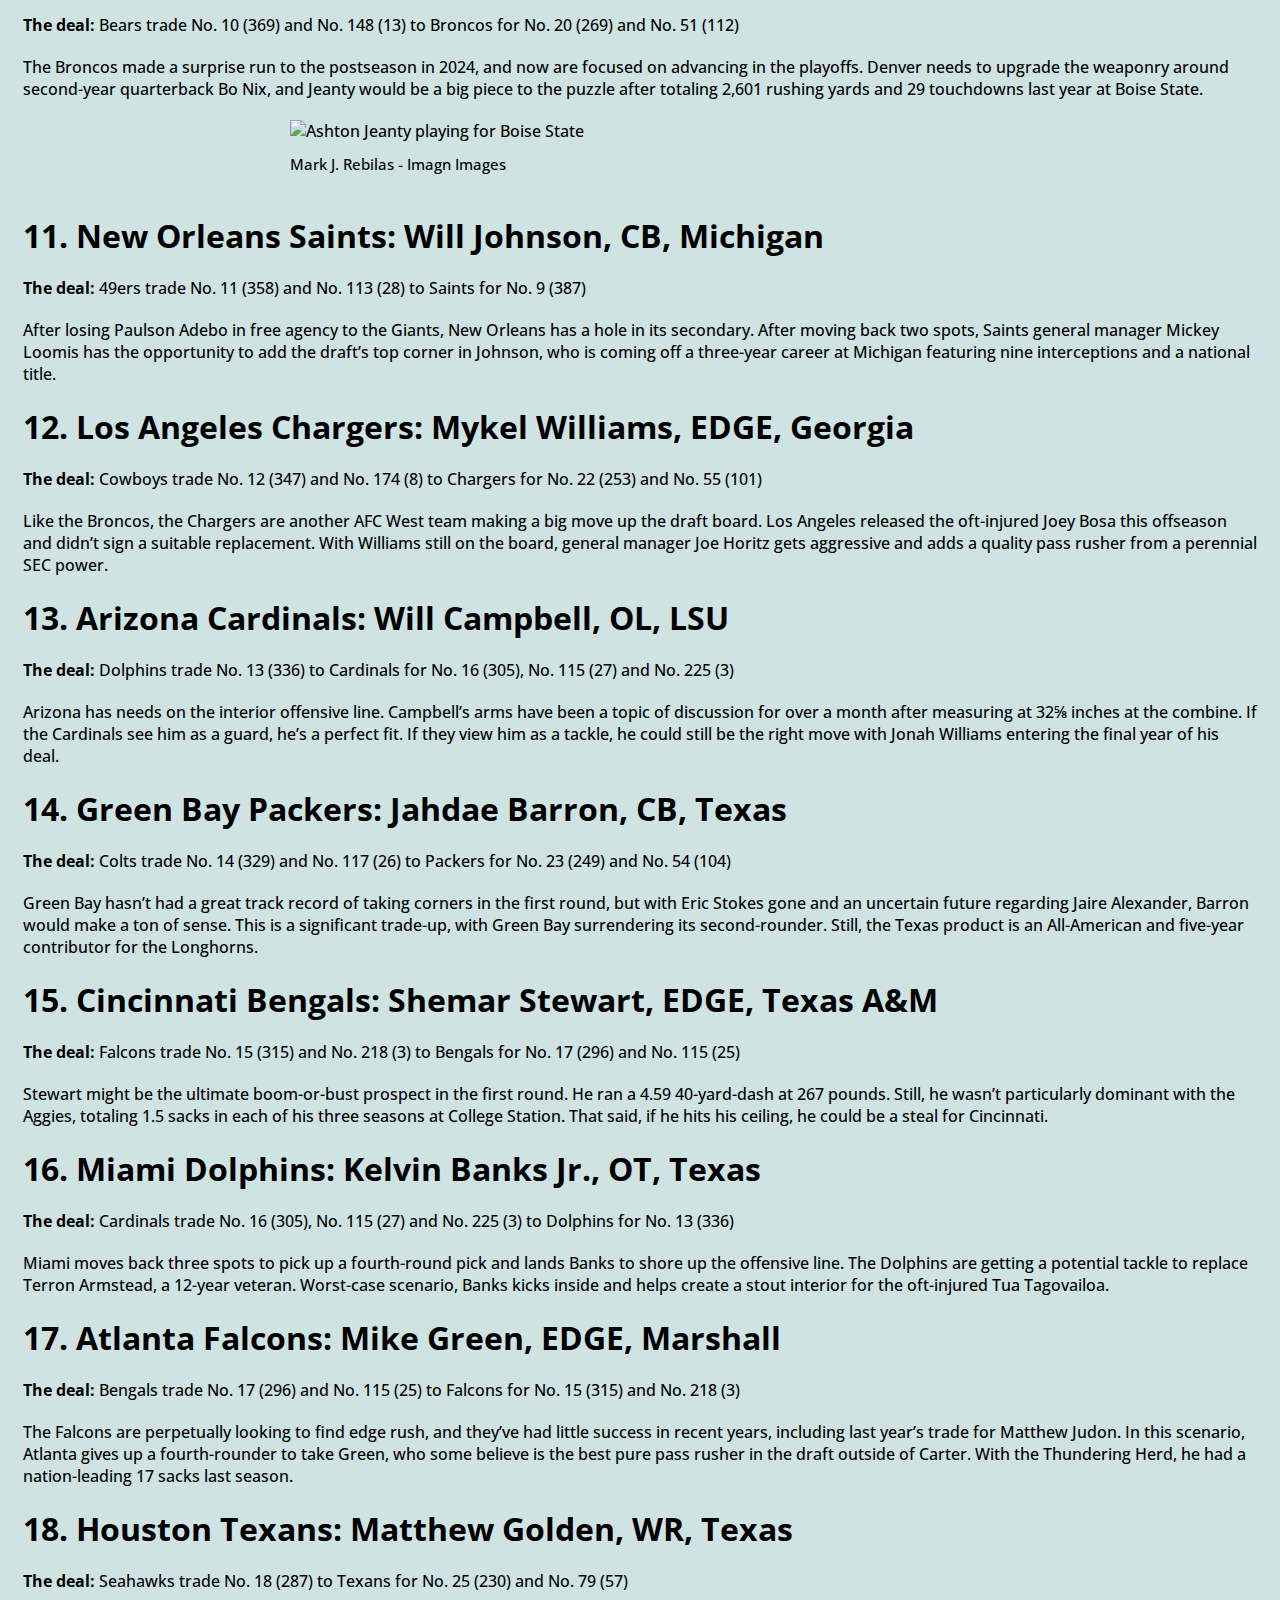
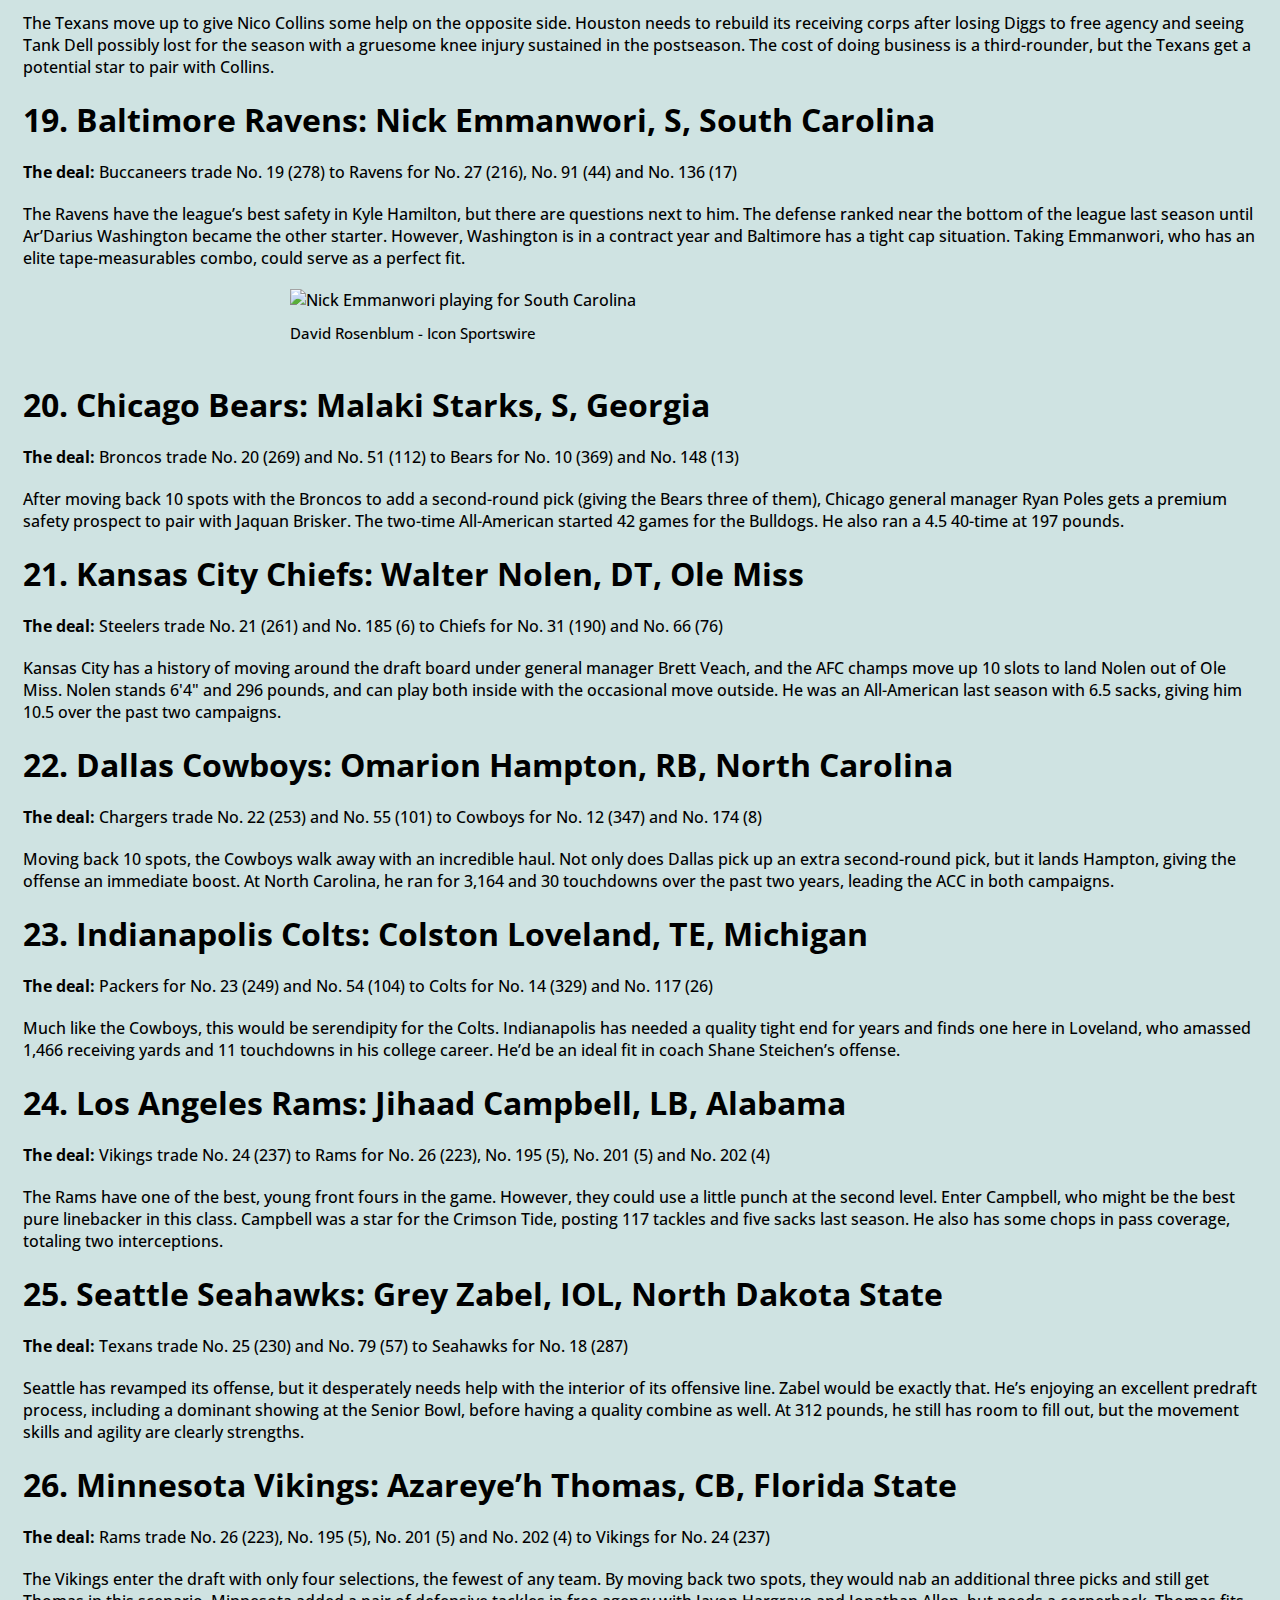
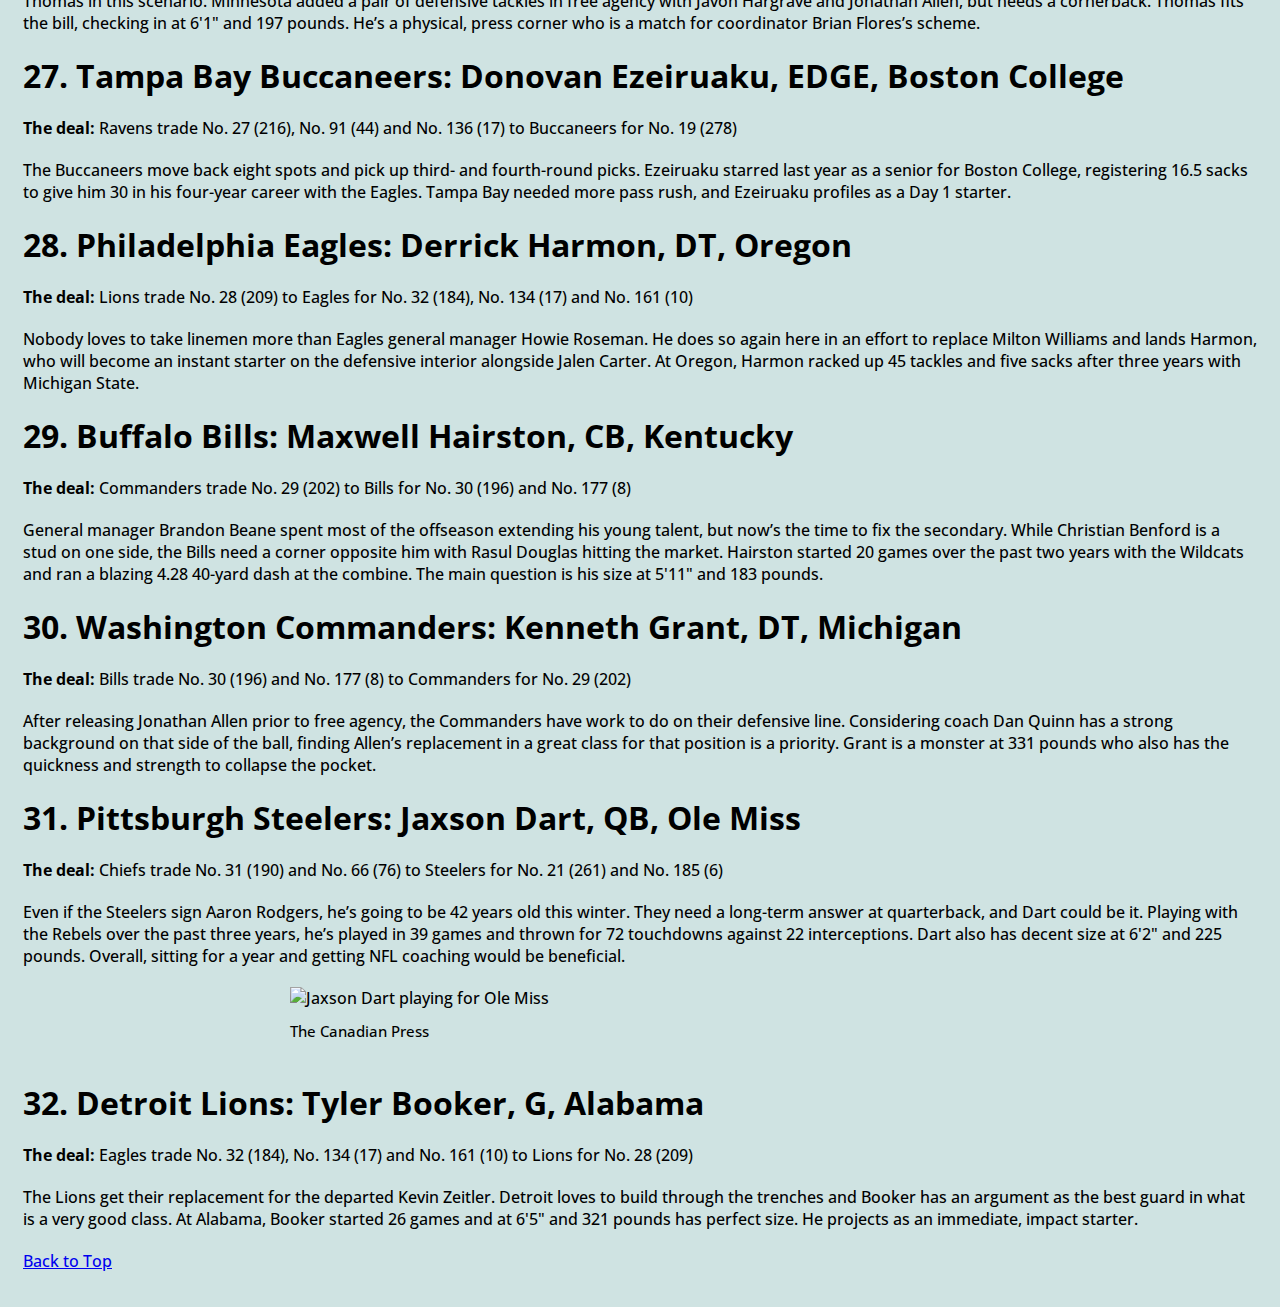
==== commit 10adbc7c: "Add files via upload" ====
--- a/index.html
+++ b/index.html
@@ -1,98 +1,402 @@
 <!doctype html>
-
-<html lang="en">
-
+<html class="no-js" lang="en" dir="ltr">
 <head>
-  <meta charset="utf-8">
-  <title>Welcome to my Rajon Rondo page!</title>
-  <meta name="description" content="This is the description that search engines will display. Aim for 145-155 characters.">
-  <meta name="author" content="Insert the content author or owner name here">
-
-  <!-- Link to your JS file -->
-  <script src="scripts/script.js"></script>
-
-  <!-- Link to your CSS file -->
-  <link rel="stylesheet" href="style.css">
-
-  <link rel="preconnect" href="https://fonts.googleapis.com">
-  <link rel="preconnect" href="https://fonts.gstatic.com" crossorigin>
-  <link href="https://fonts.googleapis.com/css2?family=Nunito+Sans:ital,opsz,wght@0,6..12,200..1000;1,6..12,200..1000&family=Space+Mono:ital,wght@0,400;0,700;1,400;1,700&display=swap" rel="stylesheet">
+<meta charset="utf-8">
+<meta http-equiv="x-ua-compatible" content="ie=edge">
+<meta name="viewport" content="width=device-width, initial-scale=1.0">
+<title>All-Trades Mock Draft | 2025 NFL Mock Draft</title>
+<link rel="stylesheet" href="foundation.css">
+<link rel="stylesheet" href="app.css">
+<link rel="preconnect" href="https://fonts.googleapis.com">
+<link rel="preconnect" href="https://fonts.gstatic.com" crossorigin>
+<link href="https://fonts.googleapis.com/css2?family=Open+Sans:ital,wght@0,300..800;1,300..800&display=swap" rel="stylesheet">
+
+<!-- FILL OUT META TAGS! -->
+<meta name="description" content="">
+<meta name="author" content="Matt Verderame">
+
+<!--TWITTER SUMMARY CARD-->
+<meta name="twitter:card" content="summary_large_image">
+<meta name="twitter:title" content="All-Trades Mock Draft">
+
+<!--OPEN GRAPH CARD-->
+<meta property="og:title" content="All-Trades Mock Draft">
+<meta property="og:site_name" content="Sports Illustrated">
+<meta property="og:url" content="TBD">
+<meta property="og:description" content="The Titans move down one spot and land the best player in the draft, the Raiders land their future QB, and the Broncos add another weapon for Bo Nix.">
+<meta property="og:type" content="website">
+<meta property="og:image" content="TBD">
 
 </head>
-
-
-<body>
-  <h1>Welcome to my Rajon Rondo page!</h1>
-
-  <p>Welcome to my Rajon Rondo page! Here you will find information about each step of Rondo's professional basketball career, along with images and links to his stats and video highlights. Rondo is regarded as one of the best playmakers in NBA history. He is also <strong>better</strong> than Chris Paul. </p>
-
-<div class="row">
-  <div class="column">
-    <img src="images/Rondo_Kentucky.jpg" style="width:100%">
+<body class="open-sans">
+
+<!-- RETURN TO TOP -->
+<a name="top"></a>
+<!-- END RETURN TO TOP -->
+
+<!-- SITE BRANDING -->
+<div class="grid-container">
+<div class="grid-x grid-padding-x">
+<div class="large-12 cell">
+
+</div>
+</div>
+</div>
+<!-- END SITE BRANDING -->
+
+<!-- BODY COPY -->
+<div class="grid-container">
+<div class="grid-x grid-padding-x">
+<div class="large-12 medium-12 small-12 cell">
+
+<br>
+
+<h1 class="open-sans-heading1"> 2025 NFL All-Trades Mock Draft: <br>
+What if Every Team Made a Trade? </h1>
+
+</div>
+</div>
+</div>
+
+<hr>
+
+<div class="grid-container">
+<div class="grid-x grid-padding-x">
+<div class="large-12 medium-12 small-12 cell">
+
+<p class="dateline"> Matt Verderame | April 10, 2025 </i> </p>
+
+<div class="container">
+<img src="images/nfldraft.jpeg" alt="2025 NFL Draft Logo">
+<p class="caption">NFL.com </p>
+</div>
+
+<p> This time of year, we, the media, hammer you over the head with NFL mock drafts. </p>
+
+<div class="pull-quote">
+  <p>Why? Because you demand them. Don’t deny it. I can see the metrics. You love them. You crave them. You scroll mindlessly until you see your team, and then you either nod in agreement or scream at the writer for being a dope.</p>
+</div>
+
+<p> Well, get your voice box ready. Because in this mock, we go in a wild direction. In this exercise, all 32 first-round picks are traded, and just for the anarchy of it all, we’re only using 2025 draft choices to make the transactions happen. </p>
+
+<p> The rules are simple. Each trade has to be fair, and in that endeavor, we’re using the Rich Hill trade chart, which is popular within the NFL. Additionally, the trades have to make sense. Teams aren’t wildly trading up for funsies. </p>
+
+<p> Alright, let’s start with the legitimate draft order, with the point values of each first-round pick in parentheses. </p>
+
+</div>
+</div>
+</div>
+
+<div class="grid-container">
+  <div class="grid-x grid-padding-x">
+    <!-- Left column for the text -->
+    <div class="large-6 medium-6 small-12 cell">
+      <p class="smaller-text">1. Tennessee Titans (1,000)</p>
+      <p class="smaller-text">2. Cleveland Browns (717)</p>
+      <p class="smaller-text">3. New York Giants (514)</p>
+      <p class="smaller-text">4. New England Patriots (491)</p>
+      <p class="smaller-text">5. Jacksonville Jaguars (468)</p>
+      <p class="smaller-text">6. Las Vegas Raiders (446)</p>
+      <p class="smaller-text">7. New York Jets (426)</p>
+      <p class="smaller-text">8. Carolina Panthers (406)</p>
+      <p class="smaller-text">9. New Orleans Saints (387)</p>
+      <p class="smaller-text">10. Chicago Bears (369)</p>
+      <p class="smaller-text">11. San Francisco 49ers (358)</p>
+      <p class="smaller-text">12. Dallas Cowboys (347)</p>
+      <p class="smaller-text">13. Miami Dolphins (336)</p>
+      <p class="smaller-text">14. Indianapolis Colts (329)</p>
+      <p class="smaller-text">15. Atlanta Falcons (315)</p>
+      <p class="smaller-text">16. Arizona Cardinals (305)</p>
+      <p class="smaller-text">17. Cincinnati Bengals (296)</p>
+      <p class="smaller-text">18. Seattle Seahawks (287)</p>
+      <p class="smaller-text">19. Tampa Bay Buccaneers (278)</p>
+      <p class="smaller-text">20. Denver Broncos (269)</p>
+      <p class="smaller-text">21. Pittsburgh Steelers (261)</p>
+      <p class="smaller-text">22. Los Angeles Chargers (253)</p>
+      <p class="smaller-text">23. Green Bay Packers (245)</p>
+      <p class="smaller-text">24. Minnesota Vikings (237)</p>
+      <p class="smaller-text">25. Houston Texans (230)</p>
+      <p class="smaller-text">26. Los Angeles Rams (223)</p>
+      <p class="smaller-text">27. Baltimore Ravens (216)</p>
+      <p class="smaller-text">28. Detroit Lions (209)</p>
+      <p class="smaller-text">29. Washington Commanders (202)</p>
+      <p class="smaller-text">30. Buffalo Bills (196)</p>
+      <p class="smaller-text">31. Kansas City Chiefs (190)</p>
+      <p class="smaller-text">32. Philadelphia Eagles (184)</p>
+    </div>
+
+    <!-- Right column for the image -->
+    <div class="large-6 medium-6 small-12 cell">
+      <img src="images/draftvalues.png" alt="Draft Values Image">
+    </div>
   </div>
-  <div class="column">
-    <img src="images/Rondo_Celtics.jpg" style="width:100%">
-  </div>
-  <div class="column">
-    <img src="images/Rondo_Mavericks.jpg" style="width:100%">
-  </div>
-  <div class="column">
-    <img src="images/Rondo_Kings.jpg" style="width:100%">
-  </div>
-  <div class="column">
-    <img src="images/Rondo_Bulls.jpg" style="width:100%">
-  </div>
-  <div class="column">
-    <img src="images/Rondo_Pelicans.jpg" style="width:100%">
-  </div>
-  <div class="column">
-    <img src="images/Rondo_Lakers.jpg" style="width:100%">
-  </div>
-  <div class="column">
-    <img src="images/Rondo_Hawks.jpg" style="width:100%">
-  </div>
-  <div class="column">
-    <img src="images/Rondo_Clippers.jpg" style="width:100%">
-  </div>
-  <div class="column">
-    <img src="images/Rondo_Cavaliers.jpg" style="width:100%">
-  </div>
-</div>
-
-<br>
-
-  <h2>College and Early NBA Career</h2>
-
-  <p id="Para2"> Rondo attended the University of Kentucky for 2 years, during which he led the SEC in assists in 2005-06 and steals in 2004-05. After his sophomore season, he declared for the NBA Draft.</p>
-
-  <p id="Para3"> Rondo was selected 21st overall in the 2006 NBA Draft by the Phoenix Suns and immediately traded to the Boston Celtics. He spent 8.5 seasons in Boston, during which he earned four All-Star selections and won the NBA Finals in 2008. Rondo led the league in assists twice (2011-12 and 2012-13) and steals in 2009-10. He will be remembered most for his time in Boston, helping deliver the franchise its 17th NBA Championship.  </p>
-
-  <h3>Departure from Boston and Becoming a Journeyman</h3>
-
-  <p id="Para4"> During the 2014-2015 season, Rondo was traded from the Boston Celtics to the Dallas Mavericks. Due to injury issues and not connecting with coach Rick Carlisle, Rondo's tenure in Dallas was short, playing just 48 games. </p>
-
-  <p id="Para5"> Rondo signed a one-year deal with the Sacramento Kings during free agency in 2015. He enjoyed a return to his Boston form, leading the league in assists. </p>
-
-  <p id="Para6"> Rondo signed a two-year deal with the Chicago Bulls during free agency in 2016. Alongside Jimmy Butler and Dwyane Wade, Rondo and the #8 seed Bulls took a surprising 2-0 lead over the #1 seed Celtics in the Eastern Conference Quarterfinals until a fractured right thumb ended his season. The Bulls lost the next four games and were eliminated. Rondo was waived by the Chicago Bulls following the 2016-17 season. </p>
-
-  <p id="Para7"> Rondo signed a one-year deal with the New Orleans Pelicans. He excelled with the big-man duo of Anthony Davis and Demarcus Cousins. Rondo averaged 13.4 assists in a Western Conference Quarterfinals sweep of the Portland Trailblazers. The Pelicans were defeated by the eventual champions: Golden State. </p>
-
-  <p id="Para8"> Rondo signed a one-year deal with the Los Angeles Lakers during free agency in 2018. His role changed, and he was no longer the starting point guard, instead being the leader of the bench unit and a mentor for young guard Lonzo Ball. Rondo re-signed with the Lakers in free agency in 2019, this time a two-year deal including a player option for the 2020-21 season. Rondo provided valuable minutes as the team's backup point guard, and excelled off the bench as the team won the 2020 NBA Finals. As a result of his playoff success, Rondo declined his player option for the 2020-21 season and became a free agent again. </p>
-
-  <p id="Para9"> Rondo signed a two-year deal with the Atlanta Hawks in 2020. Injuries and a diminished role cut his time with the Hawks short, being traded to the Los Angeles Clippers in March 2021. </p>
-
-  <p id="Para10"> Rondo provided a veteran presence and championship experience for a Clippers team that made it to the Western Conference Finals. He played a minor role for the team and was traded in the following offseason to Memphis. The Grizzlies bought out his contract and Rondo became a free agent. </p>
-
-  <p id="Para11"> Rondo signed a one-year deal to return to the Los Angeles Lakers during free agency in 2021. His return did not go as planned and he was again traded mid-season, this time to the Cleveland Cavaliers. </p>
-
-  <p id="Para12"> Rondo had a slightly increased role in Cleveland, but the team did not make the postseason. His contract expired and he never played for another team. Rondo retired in 2024. </p>
-
-  <h4> Rajon Rondo's career statistics can be found <a href="https://www.basketball-reference.com/players/r/rondora01.html" target="_blank"> here</a>.
-  </h4>
-
-  <h5> Rajon Rondo video highlights can be found <a href="Video.html" target="_blank"> here</a>.
-  </h5>
+</div>
+
+
+<div class="grid-container">
+<div class="grid-x grid-padding-x">
+<div class="large-12 medium-12 small-12 cell">
+
+<p> Alright, onto the deals … </p>
+
+<p class="selection"> 1. Cleveland Browns: Cam Ward, QB, Miami (FL) </p>
+
+<p> <b>The deal:</b> Titans trade No. 1 (1,000) to Browns for No. 2 (717), No. 33 (180), No. 67 (75), No. 104 (33) and No. 200 (5) </p>
+
+<p> Tennessee has to relinquish the opportunity to draft Ward, but also gets a bunch of draft picks to give it 12 total in the draft, including six in the top 105. As for the Browns, they get Ward, who they hope will finally answer the never-ending question of franchise quarterback in Cleveland. </p>
+
+<div class="responsive-embed widescreen">
+<iframe width="560" height="315" src="https://www.youtube.com/embed/lavu9739SkQ?si=9WzcwlqozyrTWc0q" title="YouTube video player" frameborder="0" allow="accelerometer; autoplay; clipboard-write; encrypted-media; gyroscope; picture-in-picture; web-share" referrerpolicy="strict-origin-when-cross-origin" allowfullscreen></iframe>
+</div>
+
+<p class="selection"> 2. Tennessee Titans: Travis Hunter, WR/CB, Colorado </p>
+
+<p> <b>The deal:</b> Browns trade No. 2 (717), No. 33 (180), No. 67 (75), No. 104 (33) and No. 200 (5) to Titans for No. 1 (1,000) </p>
+
+<p> The Titans receive a boatload of draft capital and move back just one spot. Instead of taking a quarterback, Tennessee takes the best player in the draft. Hunter can play on either side of the ball and at positions Tennessee desperately needs to upgrade. It’s a great start for general manager Mike Borgonzi. </p>
+
+<div class="responsive-embed widescreen">
+<iframe width="560" height="315" src="https://www.youtube.com/embed/NstJkh5o-T0?si=OvhNXb7w7zGcUEhe" title="YouTube video player" frameborder="0" allow="accelerometer; autoplay; clipboard-write; encrypted-media; gyroscope; picture-in-picture; web-share" referrerpolicy="strict-origin-when-cross-origin" allowfullscreen></iframe>
+</div>
+
+<p class="selection"> 3. Las Vegas Raiders: Shedeur Sanders, QB, Colorado </p>
+
+<p> <b>The deal:</b> Giants trade No. 3 (514) to Raiders for No. 6 (446) and No. 68 (73) </p>
+
+<p> With Jameis Winston and Russell Wilson in tow for 2025, Giants general manager Joe Schoen trades back three spots with the Raiders, who move up for their long-term answer under center. While Las Vegas gave Geno Smith an extension, Smith is the perfect player for Sanders to sit behind for a year and learn before eventually taking over. </p>
+
+<div class="responsive-embed widescreen">
+<iframe width="560" height="315" src="https://www.youtube.com/embed/6CGuDLCpT8U?si=m5xSRnhYgdtBKfr_" title="YouTube video player" frameborder="0" allow="accelerometer; autoplay; clipboard-write; encrypted-media; gyroscope; picture-in-picture; web-share" referrerpolicy="strict-origin-when-cross-origin" allowfullscreen></iframe>
+</div>
+
+
+<p class="selection"> 4. Carolina Panthers: Abdul Carter, EDGE, Penn State </p>
+
+<p> <b>The deal:</b> Patriots trade No. 4 (491), No. 217 (3) and No. 220 (3) to Panthers for No. 8 (406), No. 74 (64) and No. 111 (29) </p>
+
+<p> Carolina shores up its defense, moving up four spots to do so. If not Hunter, Carter is the best player in this draft. The Penn State edge rusher was a menace in the Big Ten last year and could be the long-term replacement for Brian Burns. With the Nittany Lions in 2024, Carter racked up 12 sacks and a nation-high 24 tackles for loss. </p>
+
+<div class="container">
+<img src="images/abdul.webp" alt="Abdul Carter playing for Penn State">
+<p class="caption">Barry Reeger - The Associated Press </p>
+</div>
+
+<p class="selection"> 5. New York Jets: Armand Membou, OT, Missouri </p>
+
+<p> <b>The deal:</b> Jaguars trade No. 5 (468) to Jets for No. 7 (426), No. 110 (30) and No. 145 (13) </p>
+
+<p> Last year, the Jets took care of left tackle with Olu Fashanu. Now, they take care of the right side. Moving up two spots with Jacksonville, New York takes the most complete tackle prospect in the draft. Membou is an immediate plug-and-play starter to protect Justin Fields, while the Jaguars pick up a pair of top-150 picks. </p>
+
+
+<p class="selection"> 6. New York Giants: Tyler Warren, TE, Penn State </p>
+
+<p> <b>The deal:</b> Raiders trade No. 6 (446) and No. 68 (73) to Giants for No. 3 (514) </p>
+
+<p> If the Giants move back, Warren would be an intriguing pick here. Considered by many the best tight end in a very strong class, he would become a quality weapon alongside second-year star receiver Malik Nabers. While New York would love to solve its quarterback issues, the answer might have to wait a year. In the meantime, the Giants grab a stud to add punch to the offense. </p>
+
+
+<p class="selection"> 7. Jacksonville Jaguars: Mason Graham, DT, Michigan </p>
+
+<p> <b>The deal:</b> Jets trade No. 7 (426), No. 110 (30) and No. 145 (13) to Jaguars for No. 5 (468) </p>
+
+<p> After moving back two spots, Jacksonville gets its hands on a top-five talent in Graham. The Jaguars have to build up numerous areas of the roster and defensive line is one of them, especially on the interior. Graham is arguably the third-best player in the draft behind Hunter and Carter, and would give Jacksonville a quality defensive tackle to play between Josh Hines-Allen and Travon Walker. </p>
+
+
+<p class="selection"> 8. New England Patriots: Tetairoa McMillan, WR, Arizona </p>
+
+<p> <b>The deal:</b> Panthers trade No. 8 (406), No. 74 (64) and No. 111 (29) to Patriots for No. 4 (491), No. 217 (3) and No. 220 (3) </p>
+
+<p> New England added Stefon Diggs and Mack Hollins in free agency, but the receiver room is a bit light. After sliding back four spots with the Panthers, general manager Eliot Wolf acquires a pair of additional top-120 picks and still gets the draft’s top receiver in McMillan. At 6'5", McMillan would prove a big target for second-year quarterback Drake Maye, who holds the keys to New England’s short- and long-term prospects. </p>
+
+
+<p class="selection"> 9. San Francisco 49ers: Jalon Walker, LB, Georgia </p>
+
+<p> <b>The deal:</b> Saints trade No. 9 (387) to 49ers for No. 11 (358) and No. 113 (28) </p>
+
+<p> The Niners are overhauling their roster to a large degree, and they could take a big swing with Walker. Moving up two spots with the Saints, San Francisco gets a player in Walker who could either be an off-ball linebacker or an edge rusher, depending on the perspective of the coaching staff. </p>
+
+
+<p class="selection"> 10. Denver Broncos: Ashton Jeanty, RB, Boise State </p>
+
+<p> <b>The deal:</b> Bears trade No. 10 (369) and No. 148 (13) to Broncos for No. 20 (269) and No. 51 (112) </p>
+
+<p> The Broncos made a surprise run to the postseason in 2024, and now are focused on advancing in the playoffs. Denver needs to upgrade the weaponry around second-year quarterback Bo Nix, and Jeanty would be a big piece to the puzzle after totaling 2,601 rushing yards and 29 touchdowns last year at Boise State. </p>
+
+<div class="container">
+<img src="images/jeanty2.jpg" alt="Ashton Jeanty playing for Boise State">
+<p class="caption">Mark J. Rebilas - Imagn Images </p>
+</div>
+
+<p class="selection"> 11. New Orleans Saints: Will Johnson, CB, Michigan </p>
+
+<p> <b>The deal:</b> 49ers trade No. 11 (358) and No. 113 (28) to Saints for No. 9 (387) </p>
+
+<p> After losing Paulson Adebo in free agency to the Giants, New Orleans has a hole in its secondary. After moving back two spots, Saints general manager Mickey Loomis has the opportunity to add the draft’s top corner in Johnson, who is coming off a three-year career at Michigan featuring nine interceptions and a national title. </p>
+
+
+<p class="selection"> 12. Los Angeles Chargers: Mykel Williams, EDGE, Georgia </p>
+
+<p> <b>The deal:</b> Cowboys trade No. 12 (347) and No. 174 (8) to Chargers for No. 22 (253) and No. 55 (101) </p>
+
+<p> Like the Broncos, the Chargers are another AFC West team making a big move up the draft board. Los Angeles released the oft-injured Joey Bosa this offseason and didn’t sign a suitable replacement. With Williams still on the board, general manager Joe Horitz gets aggressive and adds a quality pass rusher from a perennial SEC power. </p>
+
+
+<p class="selection"> 13. Arizona Cardinals: Will Campbell, OL, LSU </p>
+
+<p> <b>The deal:</b> Dolphins trade No. 13 (336) to Cardinals for No. 16 (305), No. 115 (27) and No. 225 (3) </p>
+
+<p> Arizona has needs on the interior offensive line. Campbell’s arms have been a topic of discussion for over a month after measuring at 32⅝ inches at the combine. If the Cardinals see him as a guard, he’s a perfect fit. If they view him as a tackle, he could still be the right move with Jonah Williams entering the final year of his deal. </p>
+
+
+<p class="selection"> 14. Green Bay Packers: Jahdae Barron, CB, Texas </p>
+
+<p> <b>The deal:</b> Colts trade No. 14 (329) and No. 117 (26) to Packers for No. 23 (249) and No. 54 (104) </p>
+
+<p> Green Bay hasn’t had a great track record of taking corners in the first round, but with Eric Stokes gone and an uncertain future regarding Jaire Alexander, Barron would make a ton of sense. This is a significant trade-up, with Green Bay surrendering its second-rounder. Still, the Texas product is an All-American and five-year contributor for the Longhorns. </p>
+
+
+<p class="selection"> 15. Cincinnati Bengals: Shemar Stewart, EDGE, Texas A&M </p>
+
+<p> <b>The deal:</b> Falcons trade No. 15 (315) and No. 218 (3) to Bengals for No. 17 (296) and No. 115 (25) </p>
+
+<p> Stewart might be the ultimate boom-or-bust prospect in the first round. He ran a 4.59 40-yard-dash at 267 pounds. Still, he wasn’t particularly dominant with the Aggies, totaling 1.5 sacks in each of his three seasons at College Station. That said, if he hits his ceiling, he could be a steal for Cincinnati. </p>
+
+
+<p class="selection"> 16. Miami Dolphins: Kelvin Banks Jr., OT, Texas </p>
+
+<p> <b>The deal:</b> Cardinals trade No. 16 (305), No. 115 (27) and No. 225 (3) to Dolphins for No. 13 (336) </p>
+
+<p> Miami moves back three spots to pick up a fourth-round pick and lands Banks to shore up the offensive line. The Dolphins are getting a potential tackle to replace Terron Armstead, a 12-year veteran. Worst-case scenario, Banks kicks inside and helps create a stout interior for the oft-injured Tua Tagovailoa. </p>
+
+
+<p class="selection"> 17. Atlanta Falcons: Mike Green, EDGE, Marshall </p>
+
+<p> <b>The deal:</b> Bengals trade No. 17 (296) and No. 115 (25) to Falcons for No. 15 (315) and No. 218 (3) </p>
+
+<p> The Falcons are perpetually looking to find edge rush, and they’ve had little success in recent years, including last year’s trade for Matthew Judon. In this scenario, Atlanta gives up a fourth-rounder to take Green, who some believe is the best pure pass rusher in the draft outside of Carter. With the Thundering Herd, he had a nation-leading 17 sacks last season. </p>
+
+
+<p class="selection"> 18. Houston Texans: Matthew Golden, WR, Texas </p>
+
+<p> <b>The deal:</b> Seahawks trade No. 18 (287) to Texans for No. 25 (230) and No. 79 (57) </p>
+
+<p> The Texans move up to give Nico Collins some help on the opposite side. Houston needs to rebuild its receiving corps after losing Diggs to free agency and seeing Tank Dell possibly lost for the season with a gruesome knee injury sustained in the postseason. The cost of doing business is a third-rounder, but the Texans get a potential star to pair with Collins. </p>
+
+
+<p class="selection"> 19. Baltimore Ravens: Nick Emmanwori, S, South Carolina </p>
+
+<p> <b>The deal:</b> Buccaneers trade No. 19 (278) to Ravens for No. 27 (216), No. 91 (44) and No. 136 (17) </p>
+
+<p> The Ravens have the league’s best safety in Kyle Hamilton, but there are questions next to him. The defense ranked near the bottom of the league last season until Ar’Darius Washington became the other starter. However, Washington is in a contract year and Baltimore has a tight cap situation. Taking Emmanwori, who has an elite tape-measurables combo, could serve as a perfect fit. </p>
+
+<div class="container">
+<img src="images/emmanwori.jpg" alt="Nick Emmanwori playing for South Carolina">
+<p class="caption">David Rosenblum - Icon Sportswire </p>
+</div>
+
+<p class="selection"> 20. Chicago Bears: Malaki Starks, S, Georgia </p>
+
+<p> <b>The deal:</b> Broncos trade No. 20 (269) and No. 51 (112) to Bears for No. 10 (369) and No. 148 (13) </p>
+
+<p> After moving back 10 spots with the Broncos to add a second-round pick (giving the Bears three of them), Chicago general manager Ryan Poles gets a premium safety prospect to pair with Jaquan Brisker. The two-time All-American started 42 games for the Bulldogs. He also ran a 4.5 40-time at 197 pounds. </p>
+
+
+<p class="selection"> 21. Kansas City Chiefs: Walter Nolen, DT, Ole Miss </p>
+
+<p> <b>The deal:</b> Steelers trade No. 21 (261) and No. 185 (6) to Chiefs for No. 31 (190) and No. 66 (76) </p>
+
+<p> Kansas City has a history of moving around the draft board under general manager Brett Veach, and the AFC champs move up 10 slots to land Nolen out of Ole Miss. Nolen stands 6'4" and 296 pounds, and can play both inside with the occasional move outside. He was an All-American last season with 6.5 sacks, giving him 10.5 over the past two campaigns. </p>
+
+
+<p class="selection"> 22. Dallas Cowboys: Omarion Hampton, RB, North Carolina </p>
+
+<p> <b>The deal:</b> Chargers trade No. 22 (253) and No. 55 (101) to Cowboys for No. 12 (347) and No. 174 (8) </p>
+
+<p> Moving back 10 spots, the Cowboys walk away with an incredible haul. Not only does Dallas pick up an extra second-round pick, but it lands Hampton, giving the offense an immediate boost. At North Carolina, he ran for 3,164 and 30 touchdowns over the past two years, leading the ACC in both campaigns. </p>
+
+
+<p class="selection"> 23. Indianapolis Colts: Colston Loveland, TE, Michigan </p>
+
+<p> <b>The deal:</b> Packers for No. 23 (249) and No. 54 (104) to Colts for No. 14 (329) and No. 117 (26) </p>
+
+<p> Much like the Cowboys, this would be serendipity for the Colts. Indianapolis has needed a quality tight end for years and finds one here in Loveland, who amassed 1,466 receiving yards and 11 touchdowns in his college career. He’d be an ideal fit in coach Shane Steichen’s offense. </p>
+
+
+<p class="selection"> 24. Los Angeles Rams: Jihaad Campbell, LB, Alabama </p>
+
+<p> <b>The deal:</b> Vikings trade No. 24 (237) to Rams for No. 26 (223), No. 195 (5), No. 201 (5) and No. 202 (4) </p>
+
+<p> The Rams have one of the best, young front fours in the game. However, they could use a little punch at the second level. Enter Campbell, who might be the best pure linebacker in this class. Campbell was a star for the Crimson Tide, posting 117 tackles and five sacks last season. He also has some chops in pass coverage, totaling two interceptions. </p>
+
+
+<p class="selection"> 25. Seattle Seahawks: Grey Zabel, IOL, North Dakota State </p>
+
+<p> <b>The deal:</b> Texans trade No. 25 (230) and No. 79 (57) to Seahawks for No. 18 (287) </p>
+
+<p> Seattle has revamped its offense, but it desperately needs help with the interior of its offensive line. Zabel would be exactly that. He’s enjoying an excellent predraft process, including a dominant showing at the Senior Bowl, before having a quality combine as well. At 312 pounds, he still has room to fill out, but the movement skills and agility are clearly strengths. </p>
+
+
+<p class="selection"> 26. Minnesota Vikings: Azareye’h Thomas, CB, Florida State </p>
+
+<p> <b>The deal:</b> Rams trade No. 26 (223), No. 195 (5), No. 201 (5) and No. 202 (4) to Vikings for No. 24 (237) </p>
+
+<p> The Vikings enter the draft with only four selections, the fewest of any team. By moving back two spots, they would nab an additional three picks and still get Thomas in this scenario. Minnesota added a pair of defensive tackles in free agency with Javon Hargrave and Jonathan Allen, but needs a cornerback. Thomas fits the bill, checking in at 6'1" and 197 pounds. He’s a physical, press corner who is a match for coordinator Brian Flores’s scheme. </p>
+
+
+<p class="selection"> 27. Tampa Bay Buccaneers: Donovan Ezeiruaku, EDGE, Boston College </p>
+
+<p> <b>The deal:</b> Ravens trade No. 27 (216), No. 91 (44) and No. 136 (17) to Buccaneers for No. 19 (278) </p>
+
+<p> The Buccaneers move back eight spots and pick up third- and fourth-round picks. Ezeiruaku starred last year as a senior for Boston College, registering 16.5 sacks to give him 30 in his four-year career with the Eagles. Tampa Bay needed more pass rush, and Ezeiruaku profiles as a Day 1 starter. </p>
+
+
+<p class="selection"> 28. Philadelphia Eagles: Derrick Harmon, DT, Oregon </p>
+
+<p> <b>The deal:</b> Lions trade No. 28 (209) to Eagles for No. 32 (184), No. 134 (17) and No. 161 (10) </p>
+
+<p> Nobody loves to take linemen more than Eagles general manager Howie Roseman. He does so again here in an effort to replace Milton Williams and lands Harmon, who will become an instant starter on the defensive interior alongside Jalen Carter. At Oregon, Harmon racked up 45 tackles and five sacks after three years with Michigan State. </p>
+
+
+<p class="selection"> 29. Buffalo Bills: Maxwell Hairston, CB, Kentucky </p>
+
+<p> <b>The deal:</b> Commanders trade No. 29 (202) to Bills for No. 30 (196) and No. 177 (8) </p>
+
+<p> General manager Brandon Beane spent most of the offseason extending his young talent, but now’s the time to fix the secondary. While Christian Benford is a stud on one side, the Bills need a corner opposite him with Rasul Douglas hitting the market. Hairston started 20 games over the past two years with the Wildcats and ran a blazing 4.28 40-yard dash at the combine. The main question is his size at 5'11" and 183 pounds. </p>
+
+
+<p class="selection"> 30. Washington Commanders: Kenneth Grant, DT, Michigan </p>
+
+<p> <b>The deal:</b> Bills trade No. 30 (196) and No. 177 (8) to Commanders for No. 29 (202) </p>
+
+<p> After releasing Jonathan Allen prior to free agency, the Commanders have work to do on their defensive line. Considering coach Dan Quinn has a strong background on that side of the ball, finding Allen’s replacement in a great class for that position is a priority. Grant is a monster at 331 pounds who also has the quickness and strength to collapse the pocket. </p>
+
+
+<p class="selection"> 31. Pittsburgh Steelers: Jaxson Dart, QB, Ole Miss </p>
+
+<p> <b>The deal:</b> Chiefs trade No. 31 (190) and No. 66 (76) to Steelers for No. 21 (261) and No. 185 (6) </p>
+
+<p> Even if the Steelers sign Aaron Rodgers, he’s going to be 42 years old this winter. They need a long-term answer at quarterback, and Dart could be it. Playing with the Rebels over the past three years, he’s played in 39 games and thrown for 72 touchdowns against 22 interceptions. Dart also has decent size at 6'2" and 225 pounds. Overall, sitting for a year and getting NFL coaching would be beneficial. </p>
+
+<div class="container">
+<img src="images/dart.png" alt="Jaxson Dart playing for Ole Miss">
+<p class="caption">The Canadian Press</p>
+</div>
+
+<p class="selection"> 32. Detroit Lions: Tyler Booker, G, Alabama </p>
+
+<p> <b>The deal:</b> Eagles trade No. 32 (184), No. 134 (17) and No. 161 (10) to Lions for No. 28 (209) </p>
+
+<p> The Lions get their replacement for the departed Kevin Zeitler. Detroit loves to build through the trenches and Booker has an argument as the best guard in what is a very good class. At Alabama, Booker started 26 games and at 6'5" and 321 pounds has perfect size. He projects as an immediate, impact starter. </p>
+
+<a href="#top" class="back-to-top">Back to Top</a>
+
+<br><br>
+
+</div>
+
+</div>
+</div>
 
 </body>
 
-</html>
+
--- a/app.css
+++ b/app.css
@@ -0,0 +1,137 @@
+body {
+	background-color: #cfe3e2;
+	color: #000000;
+}
+
+
+.open-sans {
+  font-family: "Open Sans", sans-serif;
+  font-optical-sizing: auto;
+  font-weight: 500;
+  font-style: normal;
+  font-variation-settings:
+    "wdth" 100;
+}
+
+.open-sans-heading1 {
+  font-family: "Open Sans", sans-serif;
+  background-color: #cfe3e2;
+  color: #000000;
+  font-optical-sizing: auto;
+  font-weight: 600;
+  font-style: normal;
+  font-variation-settings:
+    "wdth" 100;
+    text-align: center;
+}
+
+hr {
+  border: none;
+  height: 3px;
+  background-color: #000000;
+  margin: 20px auto;
+  width: 100%;
+}
+
+p {
+	margin: 20px 0;
+}
+
+.pull-quote {
+  font-size: 1.75em;
+  font-style: italic;
+  color: #000000;
+  border-left: 5px solid #000000;
+  padding-left: 20px;
+  margin: 20px 0;
+  font-family: 'Georgia', serif;
+  line-height: 1.5;
+}
+
+.pull-quote p {
+  margin: 0;
+}
+
+.dateline {
+	font-weight: bold;
+	text-align: center;
+}
+
+.selection {
+font-family: "Open Sans", sans-serif;
+  font-optical-sizing: auto;
+  font-size: 2.0em;
+  font-weight: 700;
+  font-style: normal;
+  font-variation-settings:
+    "wdth" 100;
+}
+
+.container, .container2, .container3, .container4, .container5 {
+  display: flex;
+  flex-wrap: wrap;
+  gap: 10px;
+  justify-content: center;
+  align-content: center;
+  flex-direction: column;
+}
+
+.container img, .container2 img, .container3 img, .container4 img, .container5 img {
+  width: 100%;
+  height: 100%;
+  object-fit: cover;
+  max-width: 700px;
+  max-height: 500px;
+  position: relative;
+}
+
+.caption {
+	font-size: 15px;
+	color: #000000;
+	margin-top: 2px;
+}
+
+.grid-container {
+  margin: 0 auto;
+  padding: 0 10px;
+}
+
+.grid-x {
+  display: flex;
+  flex-wrap: wrap;
+  justify-content: space-between;
+  align-items: center;
+}
+
+.cell {
+  padding: 5px;
+  box-sizing: border-box;
+}
+
+.large-6 {
+  width: 50%;
+}
+
+.medium-6 {
+  width: 50%;
+}
+
+.small-12 {
+  width: 100%;
+}
+
+img {
+  width: 100%;
+  height: 100%;
+  object-fit: cover;
+}
+
+.smaller-text {
+	font-size: .8rem;
+	line-height: 1.2;
+}
+
+.back-to-top {
+	text-align: center;
+}
+
